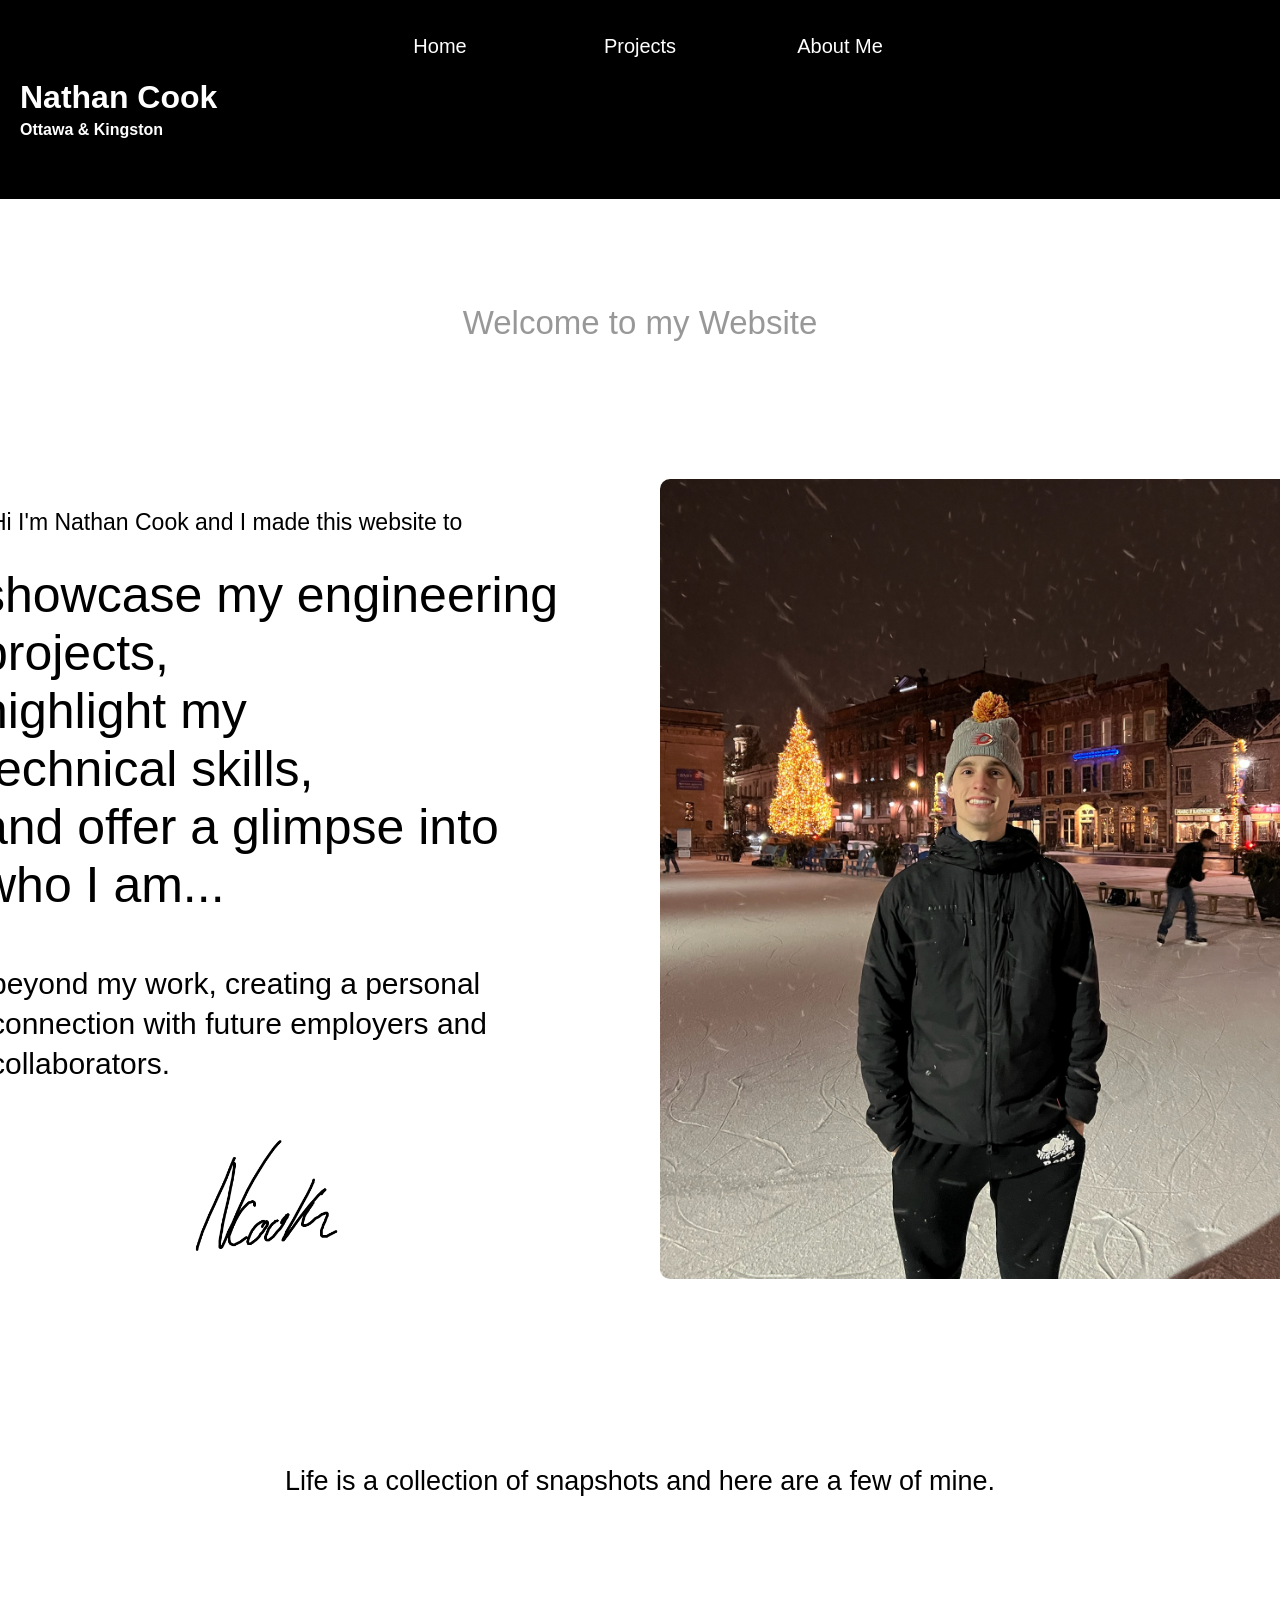
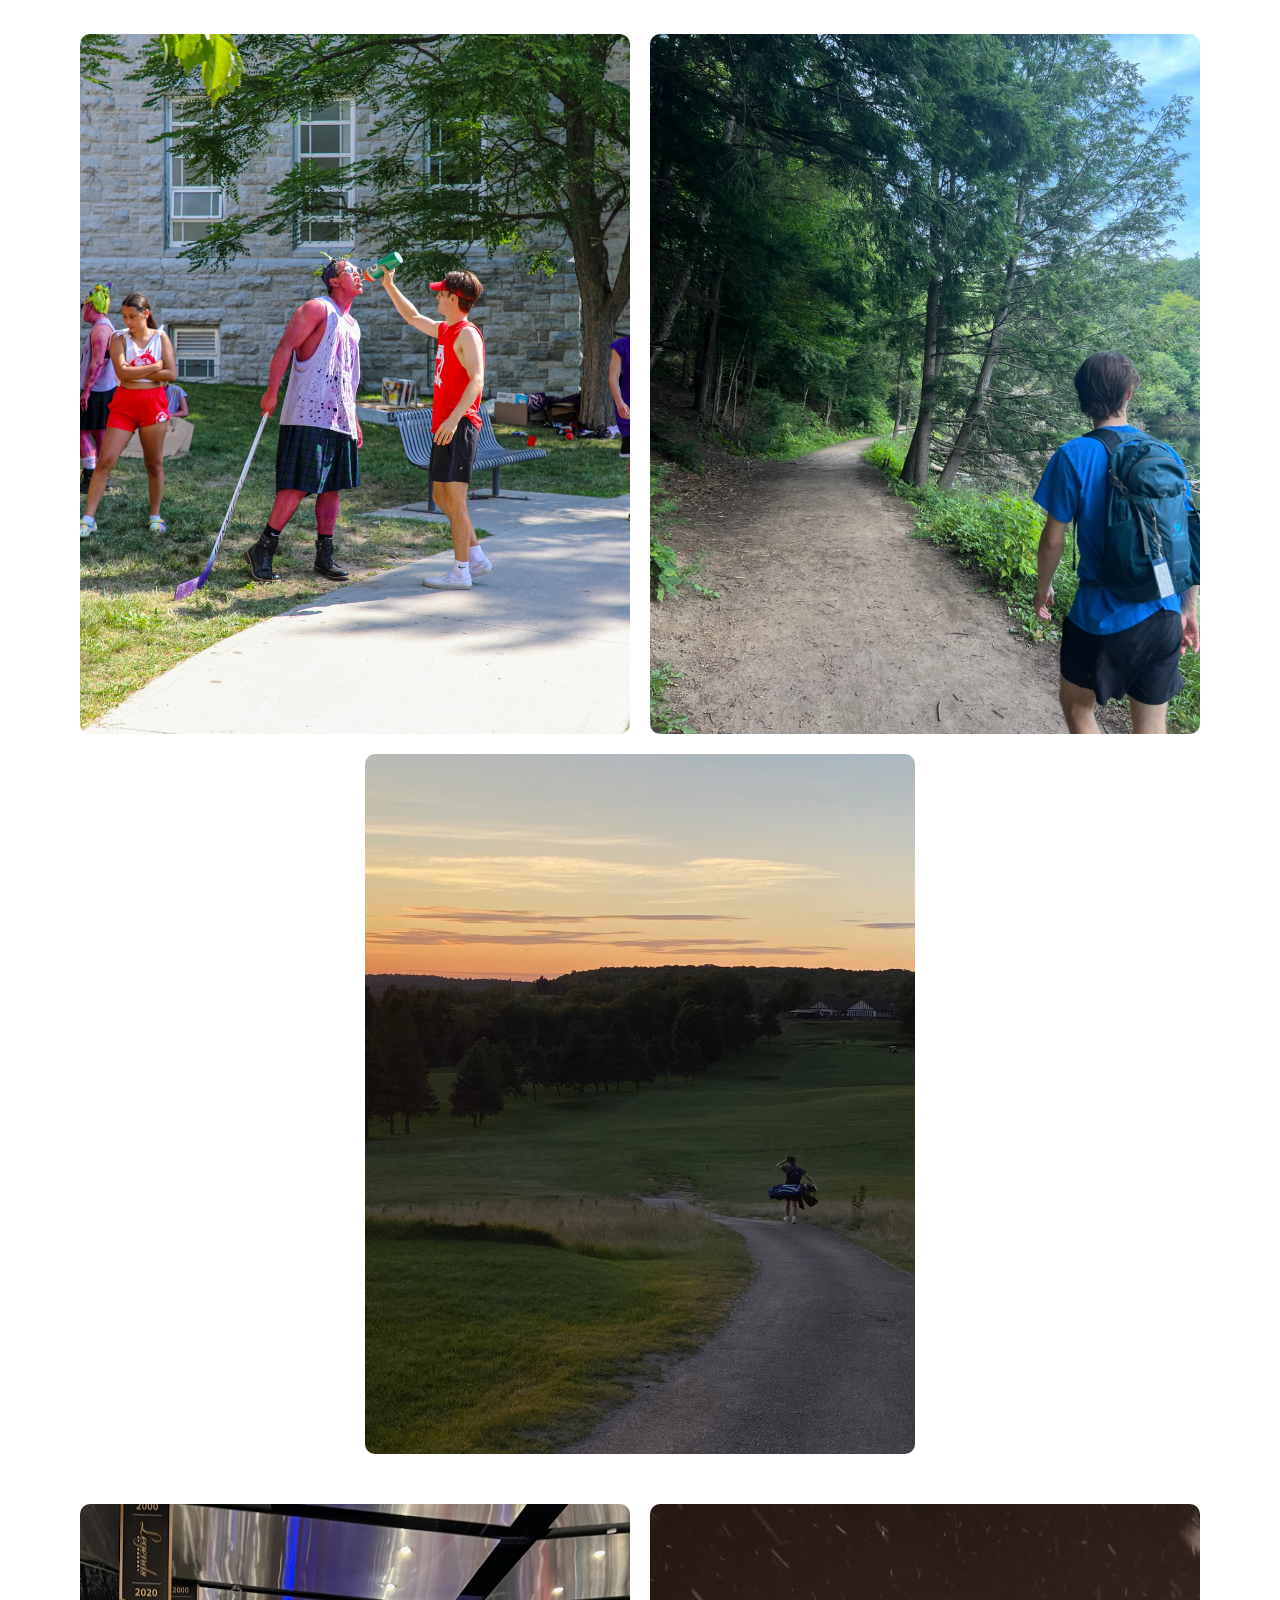
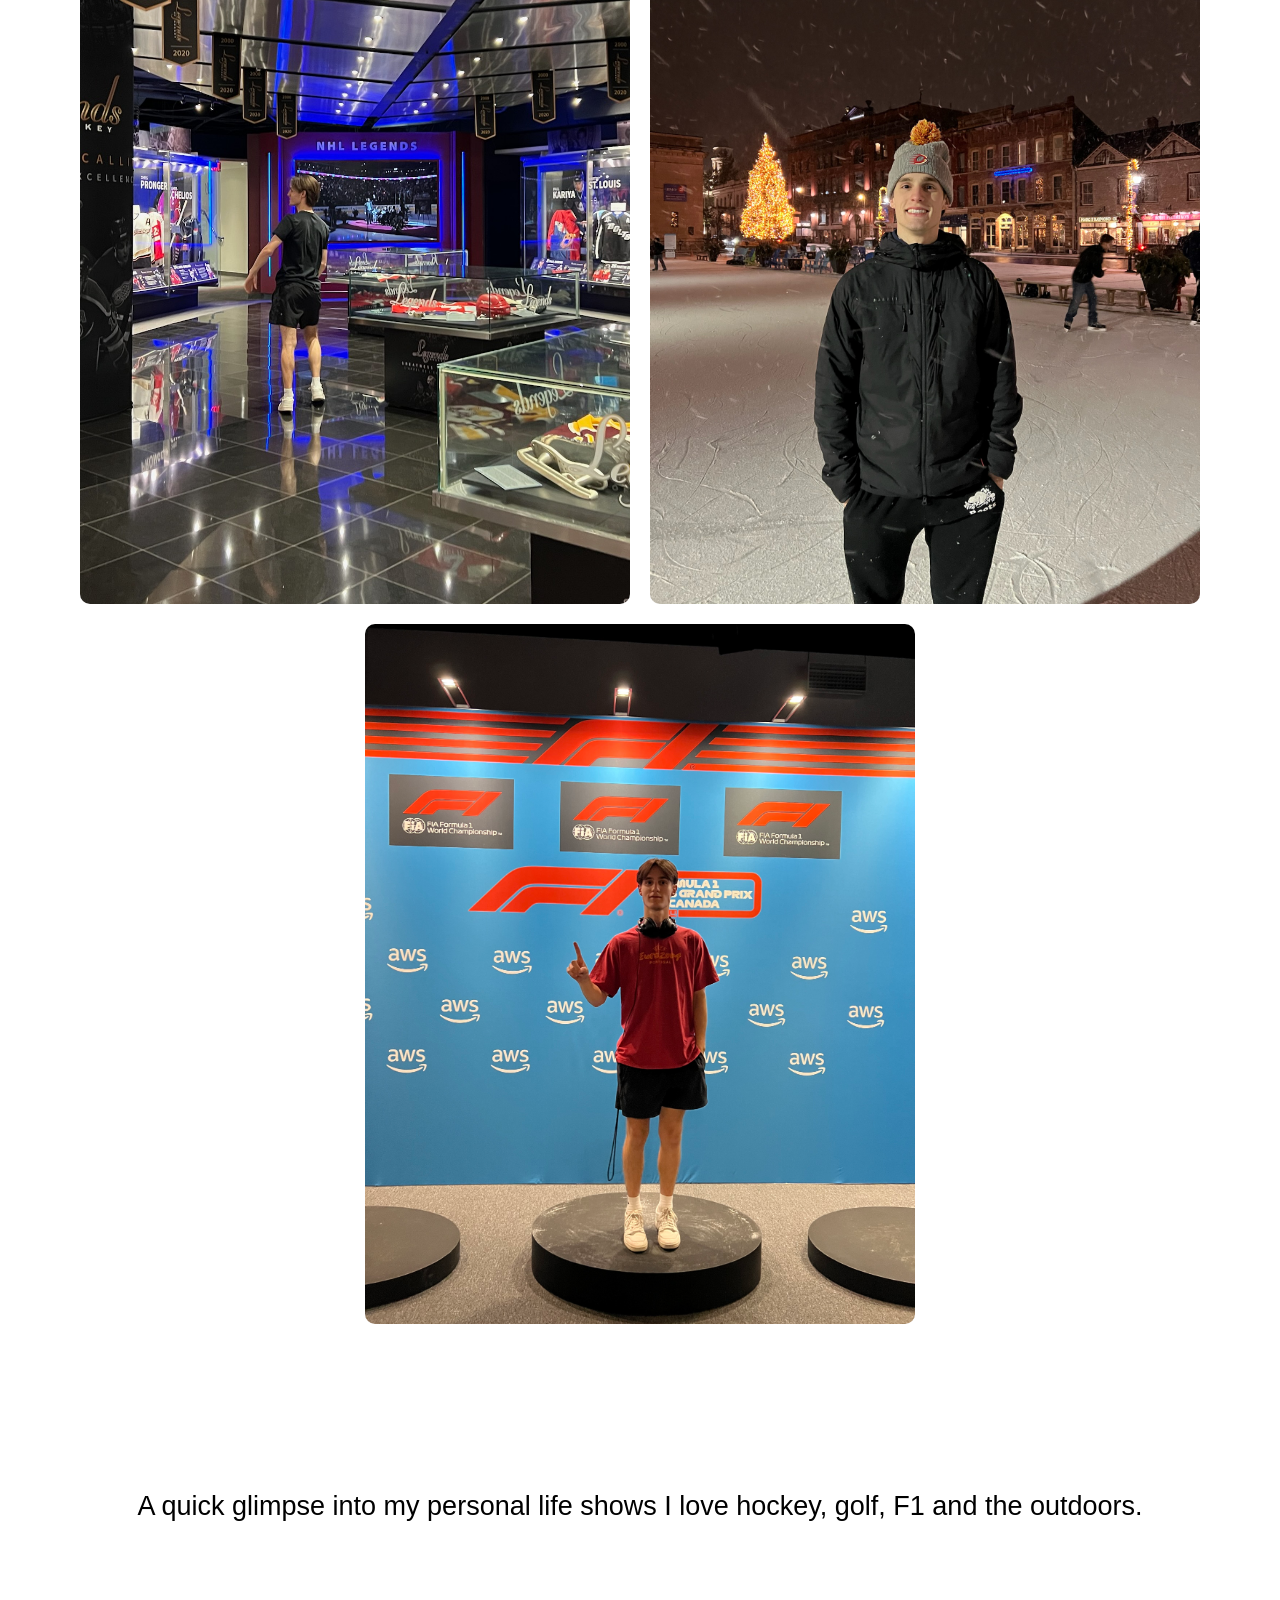
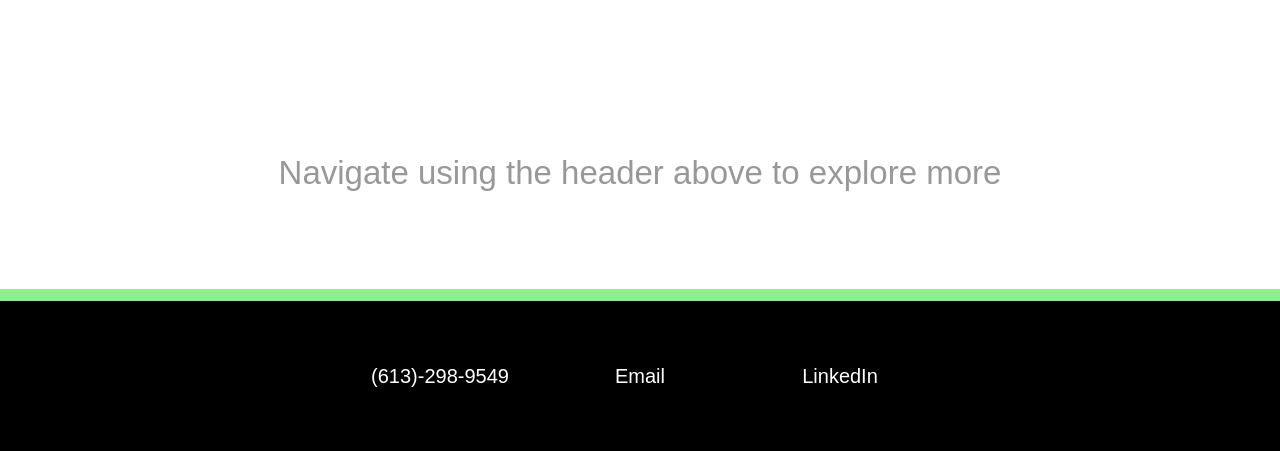
==== index.html @ 409bf295 "Changed photo" ====
<!DOCTYPE html>
<html>
    <head>
        <title>Nathan's Website</title>
        <link rel="stylesheet" href="styles.css">
    </head>
    <body>
        <header>
            <nav>
                <ul>
                    <li class="Home"><a href="index.html">Home</a></li>
                    <li class="Projects"><a href="Pages/Projects.html">Projects</a></li>
                    <li class="About-Me" ><a href="Pages/AboutMe.html">About Me</a></li>
                </ul>
            </nav>
            <h1>Nathan Cook</h1>
            <h2>Ottawa & Kingston</h2>
        </header>

        <section class="upper">
            <!-- Welcome to my website -->
        </section>

        <section class="first-text">
            <!-- <p class="Statement">A space to learn more about me and my past projects</p> -->
             <p class="Statement">Welcome to my Website</p>
        </section>


        <section class="sussy">
            <div class="Project-3">
                <div class="box-left">
                    <p class="sub-title">Hi I'm Nathan Cook and I made this website to</p>
                    <p class="description">
                        showcase my engineering projects,<br> 
                        highlight my<br> technical skills,<br> and offer a glimpse into who I am...
                    </p>
                    <p class="core-description">
                        beyond my work, creating a personal connection with future employers and collaborators.
                    </p>
                    <!-- <p class="small-text">Place holder</p> -->
                    <div class="signature" style="background-image: url('Images/signature.png');"></div>
                </div>
                <div class="box-right">
                    <img src="Images/IMG_0437.JPG">
                </div>
            </div>
        </section>


        <section class="middle-text">
            <p>Life is a collection of snapshots and here are a few of mine.</p>
        </section>


        <section class="middle">
            <div class="Photo1" style="background-image: url('Images/VinnyandMeOWeek.JPG');"></div>
            <div class="Photo2" style="background-image: url('Images/Outdoors.jpeg');" ></div>
            <div div class="Photo3-golf" style="background-image: url('Images/Golf.jpg');" ></div>
        </section>


        <section class="middle">
            <div class="Photo1" style="background-image: url('Images/IMG_0124.JPG');"></div>
            <div class="Photo2" style="background-image: url('Images/IMG_0437.JPG');" ></div>
            <div div class="Photo3" style="background-image: url('Images/IMG_2302.jpg');" ></div>
        </section>

        <section class="middle-text">
            <p>A quick glimpse into my personal life shows I love hockey, golf, F1 and the outdoors.</p>
        </section>

        <section class="first-text">
            <p class="Statement">Navigate using the header above to explore more</p>
        </section>

        <section class="bottom">

        </section>
        
        <footer>
            <nav>
                <li class="Phone"><a href="tel:6132989549">(613)-298-9549</a></li>
                <li class="Email"><a href="mailto:nathan.d.cook99@gmail.com">Email<i class="far fa-envelope"></i></a></li>
                <li class="Linked"><a href="http://www.linkedin.com/in/nathan-cook9">LinkedIn</a></li>
            </nav>
        </footer>
    </body>
</html>
---- styles.css ----
body {
    background: black;
    color: white;
    font-family: Helvetica Neue, Helvectica, sans-serif;
    margin: 0px 0px;
    min-height: 100vh;
}

header{
    padding: 35px 20px 40px 20px;
    display: flex;
    flex-direction: column;
    align-items: center;
}

footer{
    height: 150px;
    display: flex;
    flex-direction: row;
    justify-content: center;
    align-items: center;
    margin: 0px;
}

header nav ul, footer nav{
    display: flex;
    flex-direction: row;
    /* align-content: center;
    justify-items: center; */
}

header h1 {
    text-align: left;
    margin-bottom: 5px;
    align-self: flex-start;
}

header h2 {
    align-self: flex-start;
    text-align: left;
    font-size: medium;
    margin: 0px;
}








section {
    background: white;
    padding: 20px;
    margin: 0px 0px;
}

section.upper {
    background-color: black;
    display: middle;
    text-align: center;
    font-size: 20px;
    padding-top: 0px;
}

section.middle {
    display: flex;
    flex-direction: row;
    flex-wrap: wrap;
    justify-content: center;
    align-items: center;
    padding: 0px 0px 30px 0px; /*up right down left*/
}

section.first-text {
    color: black;
    padding: 120px;
    margin: 0px;
    display: flex;
    justify-content: center;
    position: relative;
}

p.Statement {
    transition: all 0.9s;
    opacity: 0.4;
    font-size: 33px;
    position: absolute;
    top: 30%;
}

section.first-text:hover p.Statement{
    font-size: 34px;
    transform: translateY(-25%);
    opacity: 1;
}

section.sussy{
    display: flex;
    flex-direction: wrap;
    justify-content: center;
    padding-top: 0px;
    gap:60px;
    color: black;
}

section.main-text{
    color:black;
    padding: 100px;
    display: flex;
    justify-content: center;
    position: relative;
    font-size: 30px;
}

section.middle-text{
    font-family: 'Inter', 'Helvetica Neue', Arial, sans-serif;
    color:black;
    padding: 100px;
    display: flex;
    flex-direction: column;
    align-items: center;
    font-size: 27px;
}

section.bottom {
    padding: 6px;
    background-color: lightgreen;
    text-align: center;
}





div.Project-3{
    width: 1420px;
    /* background-color: rgb(247, 247, 247); */
    background-color: white;
    display: flex;
    padding: 20px;
    gap: 20px;
}

.box-right {
    height: 800px;
    width: 720px;
    display: flex;
    justify-content: center;
}

.box-right img {
    width: 100%; /* Ensures the image scales to fill the width of the box */
    height: 100%; /* Ensures the image scales to fill the height of the box */
    object-fit: cover; /* Scales the image to fully cover the box while maintaining aspect ratio */
    object-position:bottom; /* Centers the image within the box */
    border-radius: 10px;
}

.box-left {
    font-family: 'Inter', 'Helvetica Neue', Arial, sans-serif;
    height: 800px;
    width: 720px;
    display: flex;
    flex-direction: column;
    align-items: start;
    text-align: start;
    /* background-color: lightgreen; */
}

.box-left .sub-title{
    padding: 30px;
    margin: 0px;
    font-size: 23px;
    /* border: 1px solid black; */
}

.box-left .description{
    padding: 0px 30px 30px 20px; /*up right down left*/
    font-weight: 500;
    margin: 0px;
    font-size: 50px;
    /* border: 1px solid black; */
}

.box-left .core-description{
    line-height: 2.5rem; /*Line height*/
    padding: 20px 30px 20px 30px;
    margin: 0px;
    font-size: 30px;
    /* border: 1px solid black; */
}

.small-text{
    font-size: 20px;
    /* border: 1px solid black; */
    width: 200px;
    margin-top: 40px;
}

div.signature {
    align-self: center ;
    background-size: 125%;
    background-position-x: 0%; /* Centers the image in the div */
    background-position-y: 50%;
    background-repeat: no-repeat; /* Prevents the image from repeating */
    height: 700px;
    width: 500px;
    box-sizing: border-box;
}






div {
    margin: 10px;
    box-sizing: border-box;
    height: auto;
    padding: 0px;
    text-align: center;
    border-radius: 10px;
}

div.Photo1 {
    background-size: 200%;
    background-position-x: 50%; /* Centers the image in the div */
    background-position-y: 80%;
    background-repeat: no-repeat; /* Prevents the image from repeating */
    height: 700px;
    width: 550px;
    box-sizing: border-box;
}

div.Photo2 {
    background-size: 100%;
    background-position-x: 50%; /* Centers the image in the div */
    background-position-y: 85%;
    background-repeat: no-repeat; /* Prevents the image from repeating */
    height: 700px;
    width: 550px;
    box-sizing: border-box;
}

div.Photo3-golf {
    background-size: 205%;
    background-position-x: 75%; /* Centers the image in the div */
    background-position-y: 70%;
    background-repeat: no-repeat; /* Prevents the image from repeating */
    height: 700px;
    width: 550px;
    box-sizing: border-box;
}

div.Photo3 {
    background-size: 100%;
    background-position-x: 50%; /* Centers the image in the div */
    background-position-y: 70%;
    background-repeat: no-repeat; /* Prevents the image from repeating */
    height: 700px;
    width: 550px;
    box-sizing: border-box;
}










ul {
    margin: 0px;
    padding: 0px;
    list-style-type: none;
}

li {
    display: flex;
    flex-direction: wrap;
    justify-content: center;
    width: 200px;
    text-align: center;
}

a {
    text-decoration: none;
    text-transform: none;
    cursor: pointer;
    position: relative;
    font-size: 20px;
    color: white;
}

a::after{
    content: '';
    position: absolute;
    height: 2px;
    left: 0;
    bottom: -3px;
    width: 0;
    background: lightgreen;
    transition: width 0.2s;
}

a:hover:after {
    width: 100%;
}

a:visited {
    color: white;
}

/* Media Query: Adjust for smaller screen sizes */
@media (max-width: 1200px) {
    div.Photo1, div.Photo2, div.Photo3 {
        width: 45%; /* Make them slightly smaller on narrower screens */
    }
}

@media (max-width: 768px) {
    section.middle {
        flex-direction: column; /* Stack items vertically on small screens */
    }

    div.Photo1, div.Photo2, div.Photo3 {
        width: 90%; /* Full width for small screens */
        max-width: 500px; /* Set a reasonable max width */
    }
}
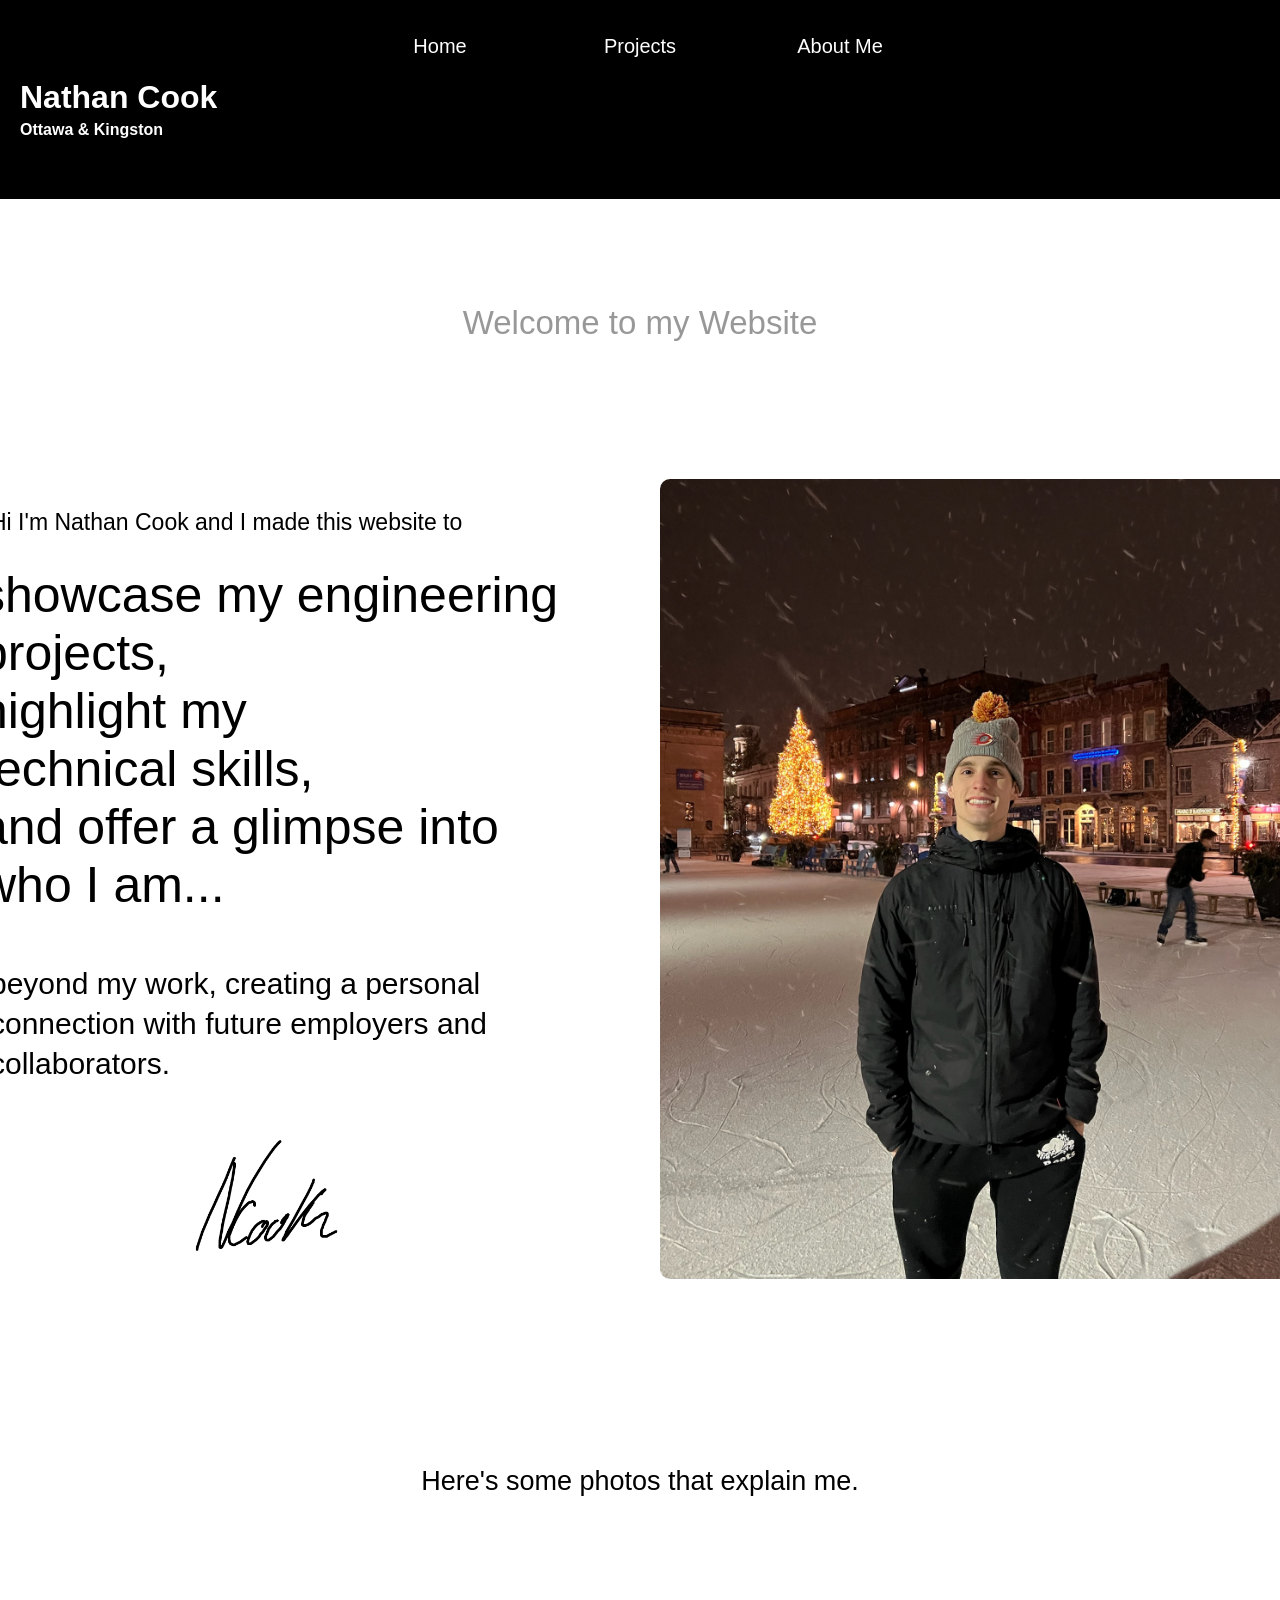
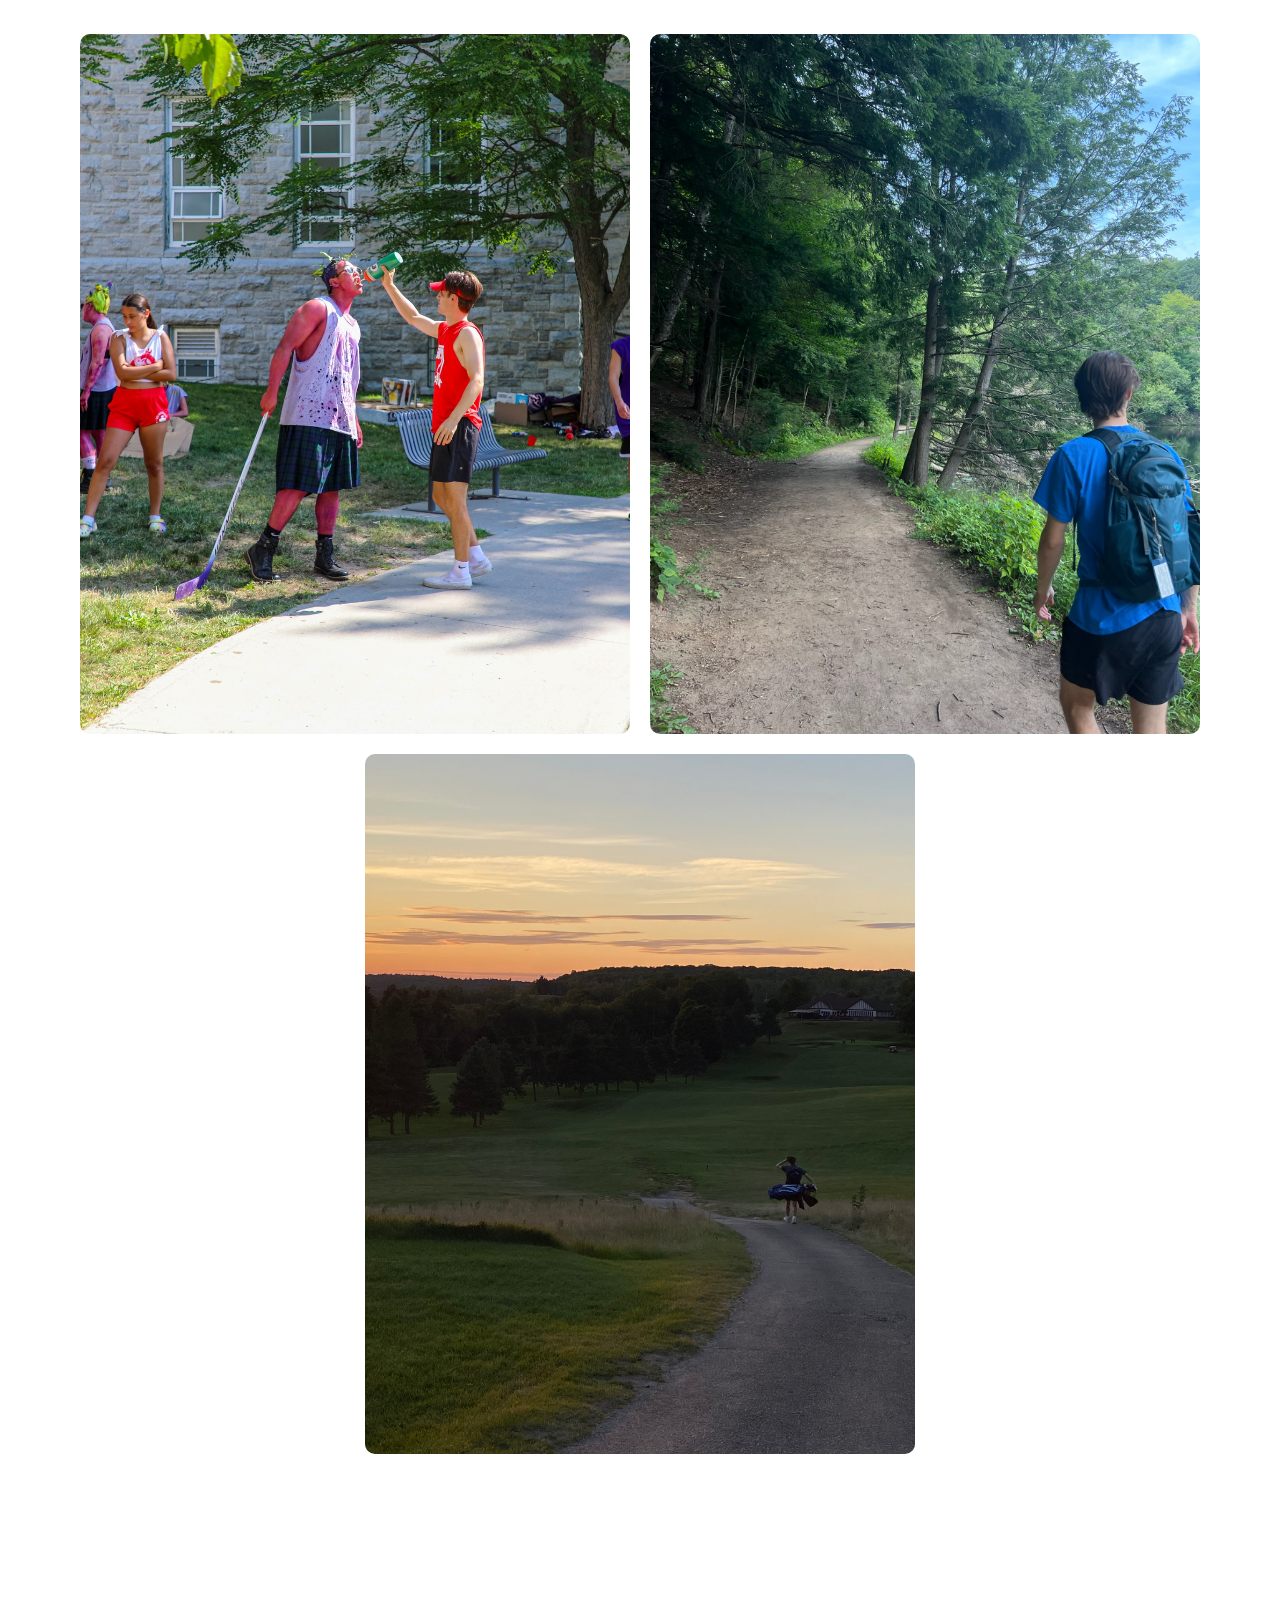
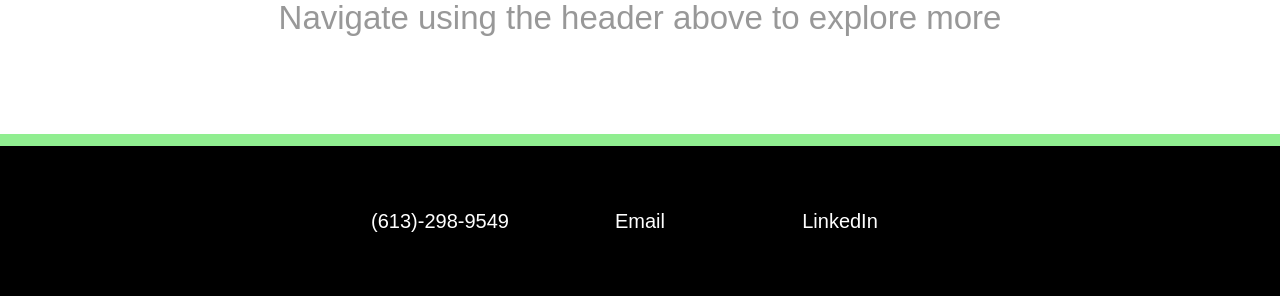
==== commit 2de76e0f: "Better changes" ====
--- a/index.html
+++ b/index.html
@@ -49,7 +49,7 @@
 
 
         <section class="middle-text">
-            <p>Life is a collection of snapshots and here are a few of mine.</p>
+            <p>Here's some photos that explain me.</p>
         </section>
 
 
@@ -60,15 +60,15 @@
         </section>
 
 
-        <section class="middle">
+        <!-- <section class="middle">
             <div class="Photo1" style="background-image: url('Images/IMG_0124.JPG');"></div>
             <div class="Photo2" style="background-image: url('Images/IMG_0437.JPG');" ></div>
             <div div class="Photo3" style="background-image: url('Images/IMG_2302.jpg');" ></div>
-        </section>
+        </section> -->
 
-        <section class="middle-text">
+        <!-- <section class="middle-text">
             <p>A quick glimpse into my personal life shows I love hockey, golf, F1 and the outdoors.</p>
-        </section>
+        </section> -->
 
         <section class="first-text">
             <p class="Statement">Navigate using the header above to explore more</p>
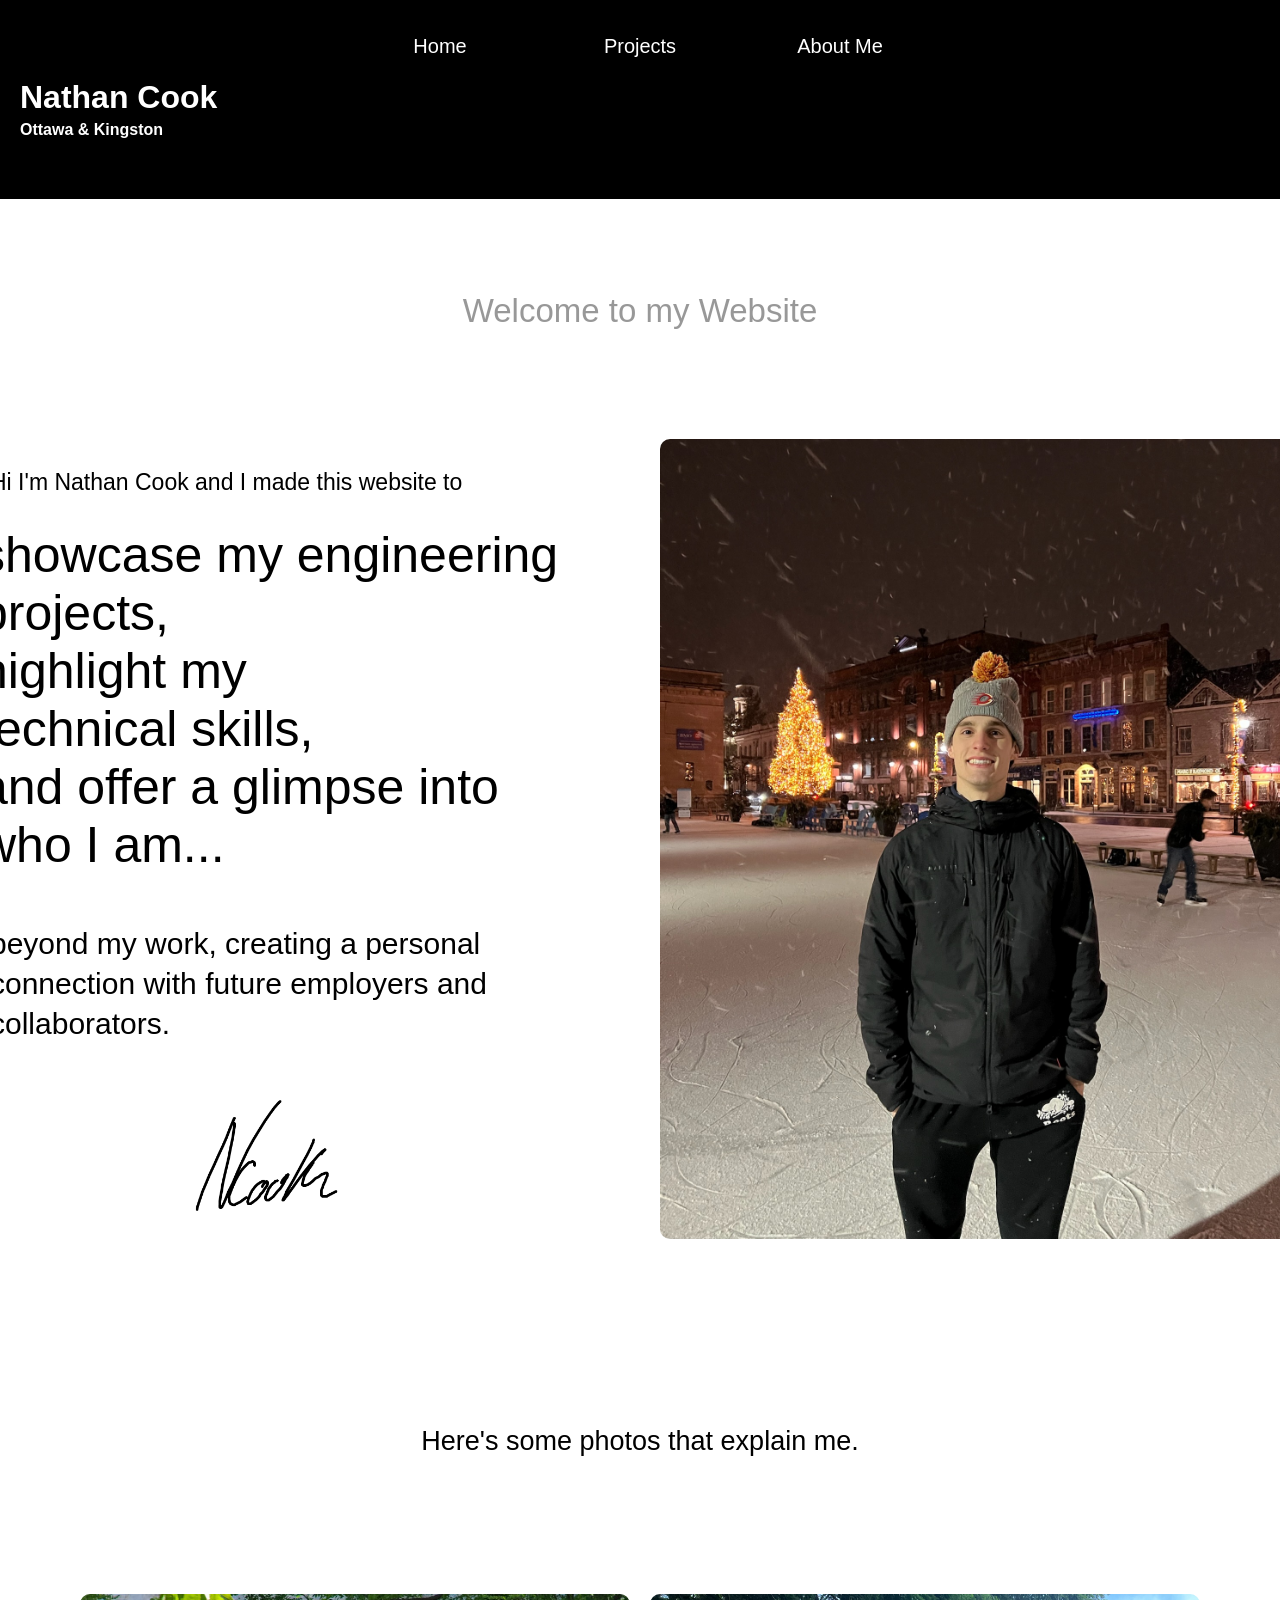
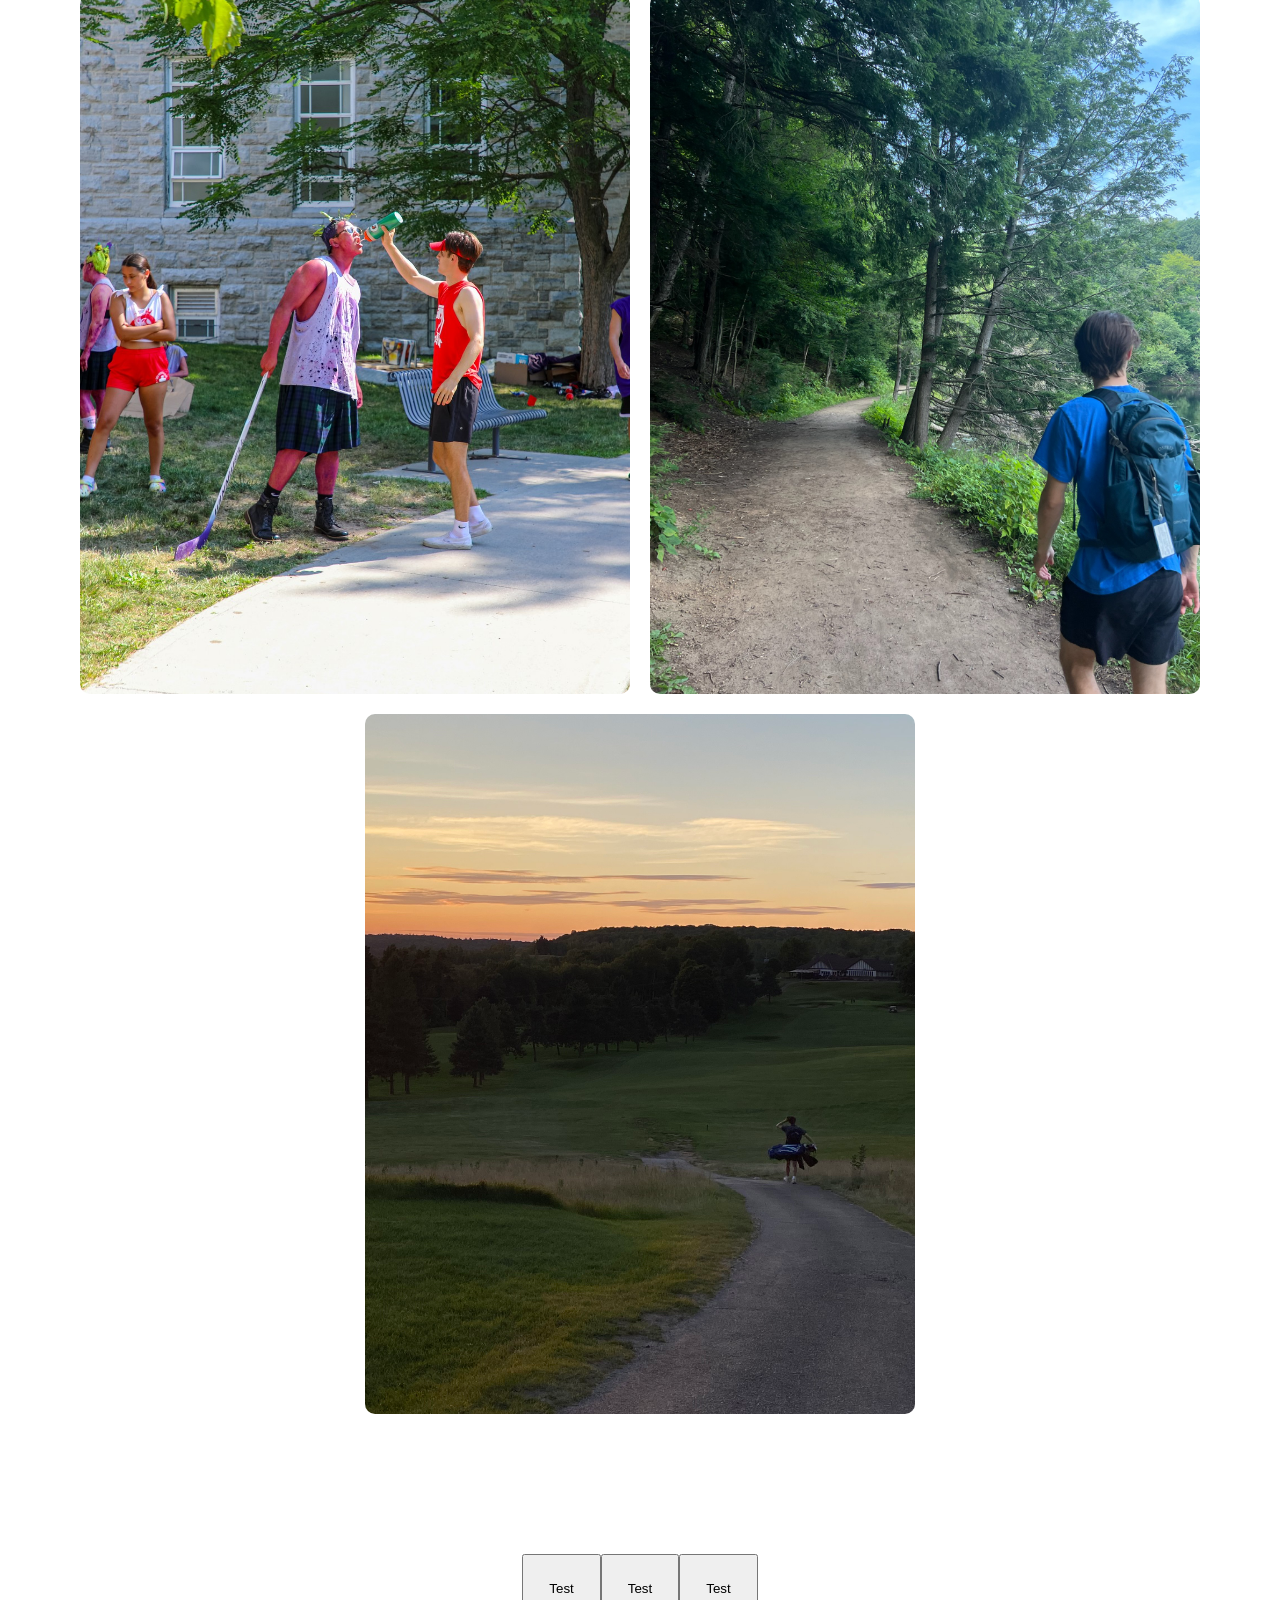
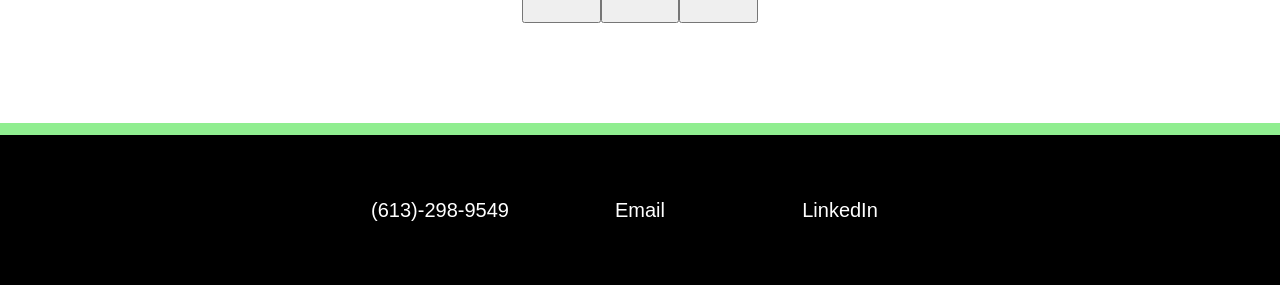
==== commit ddeb5326: "Button" ====
--- a/index.html
+++ b/index.html
@@ -71,7 +71,9 @@
         </section> -->
 
         <section class="first-text">
-            <p class="Statement">Navigate using the header above to explore more</p>
+            <button>Test</button>
+            <button>Test</button>
+            <button>Test</button>
         </section>
 
         <section class="bottom">
--- a/styles.css
+++ b/styles.css
@@ -74,7 +74,7 @@
 
 section.first-text {
     color: black;
-    padding: 120px;
+    padding: 100px;
     margin: 0px;
     display: flex;
     justify-content: center;
@@ -263,6 +263,10 @@
     box-sizing: border-box;
 }
 
+button {
+    color: black;
+    padding: 25px;
+}
 
 
 
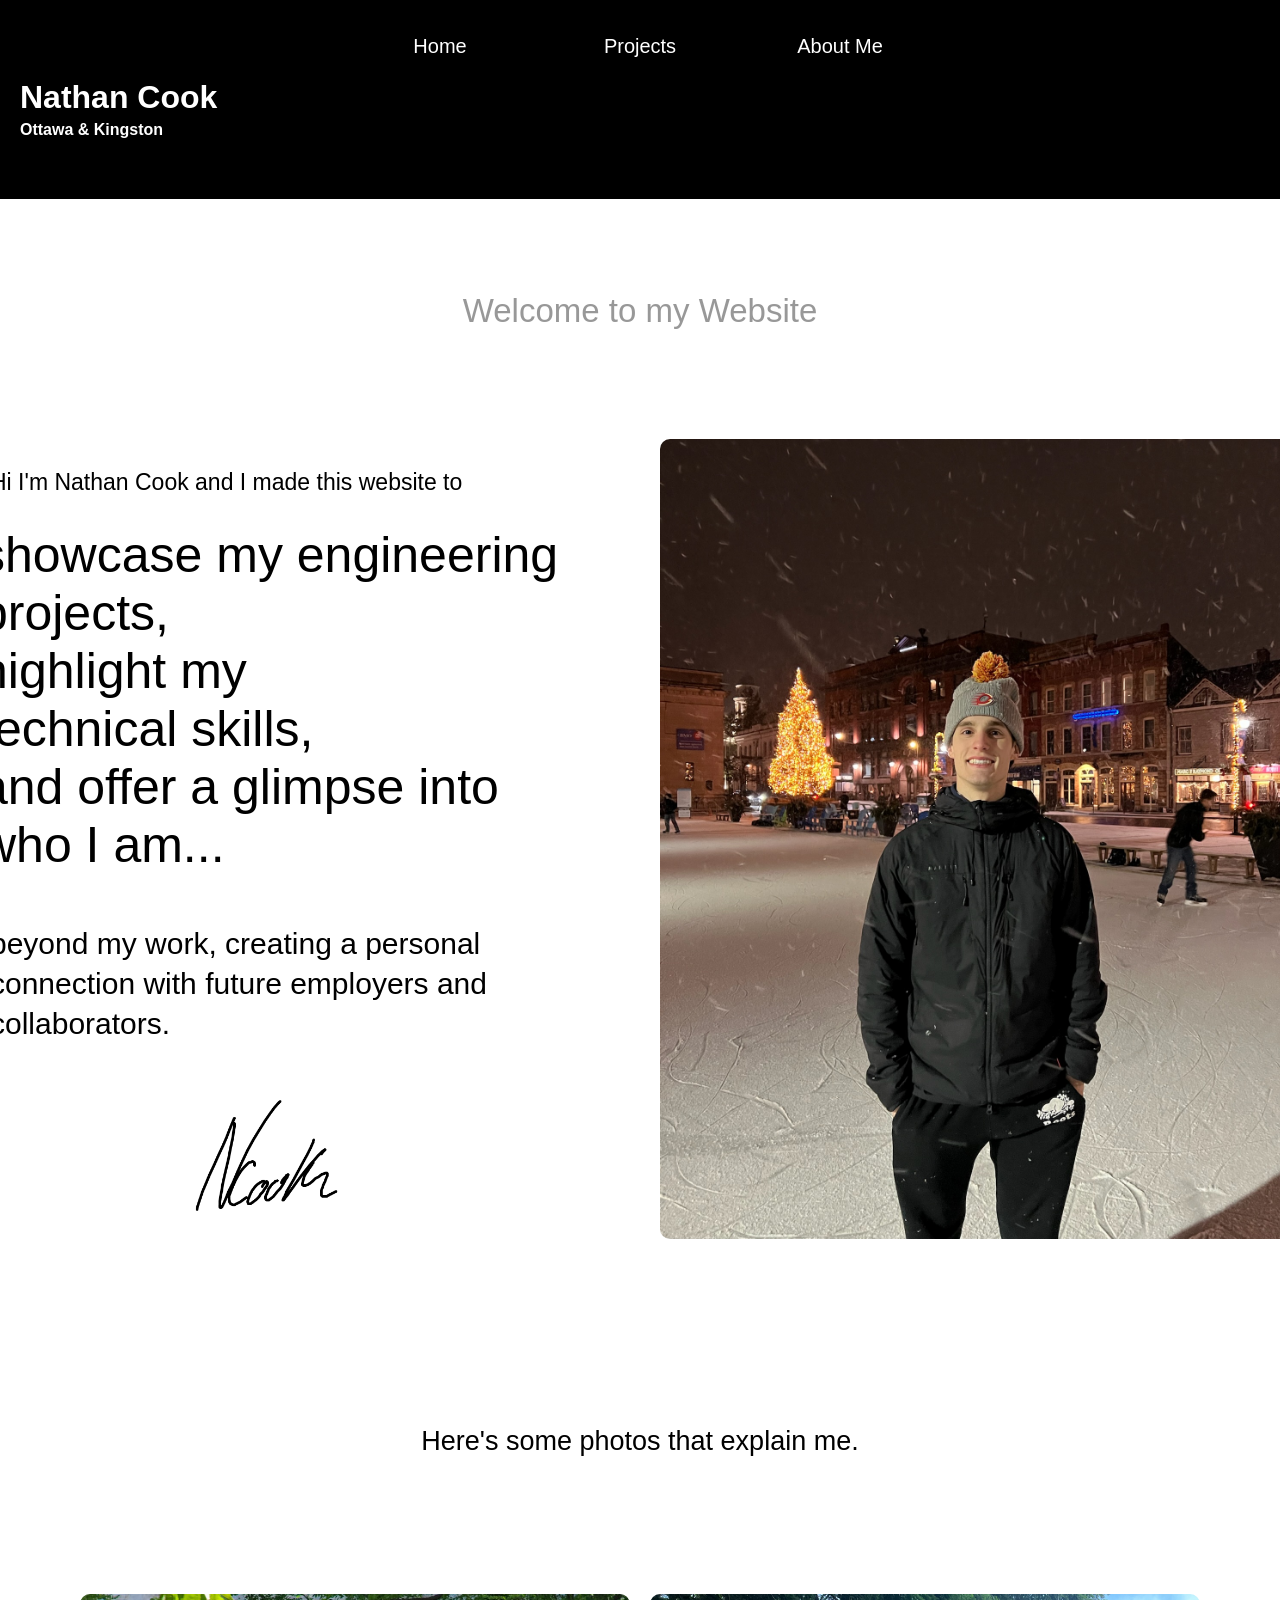
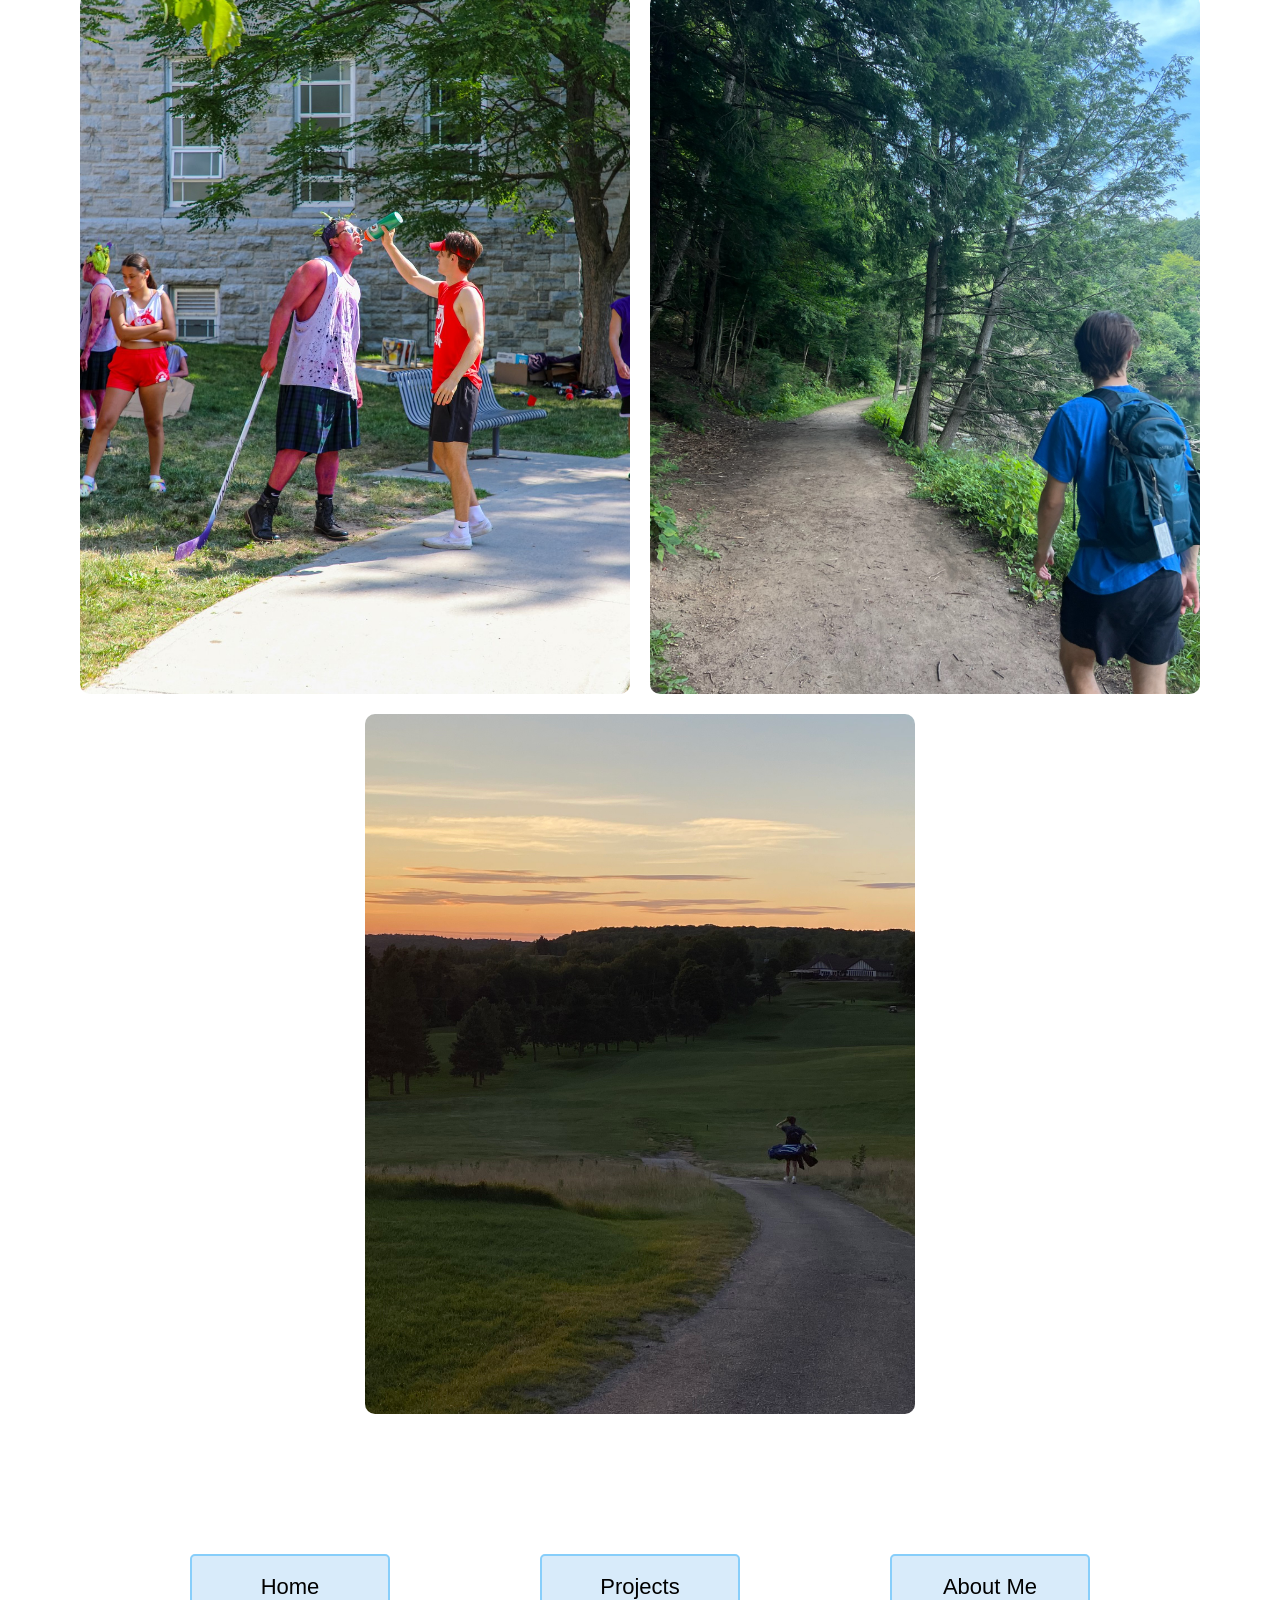
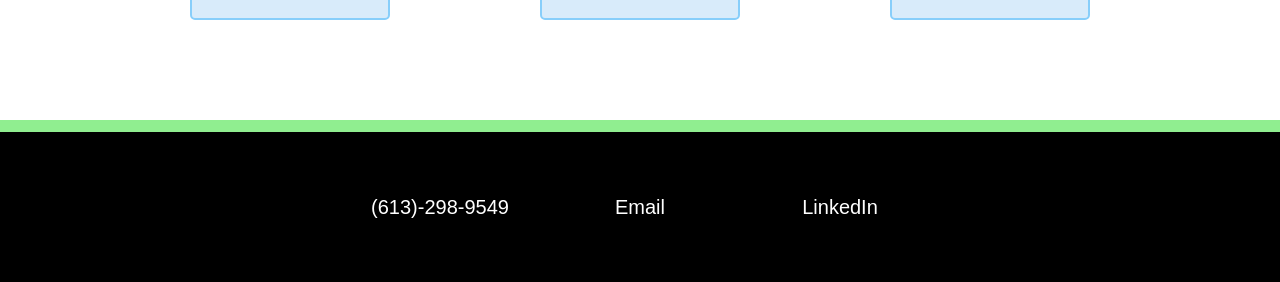
==== commit ab888fe5: "Updates" ====
--- a/index.html
+++ b/index.html
@@ -71,9 +71,9 @@
         </section> -->
 
         <section class="first-text">
-            <button>Test</button>
-            <button>Test</button>
-            <button>Test</button>
+            <button>Home</button>
+            <button>Projects</button>
+            <button>About Me</button>
         </section>
 
         <section class="bottom">
--- a/styles.css
+++ b/styles.css
@@ -73,12 +73,13 @@
 }
 
 section.first-text {
+    padding: 100px;
+    margin: 0px;
+    display: flex;
+    justify-content: center;
+    position: relative;
+    gap: 150px;
     color: black;
-    padding: 100px;
-    margin: 0px;
-    display: flex;
-    justify-content: center;
-    position: relative;
 }
 
 p.Statement {
@@ -264,8 +265,20 @@
 }
 
 button {
-    color: black;
-    padding: 25px;
+    /* margin: 50px; */
+    width:200px;
+    height: 66px;
+    border-radius: 5px;
+    border: 2px solid lightskyblue;
+    background-color: rgb(216, 235, 250);;
+    box-shadow: inset 0 0 0 0 lightskyblue;
+    transition: ease-out 0.35s;
+    font-size: 22px;
+}
+
+button:hover{
+    box-shadow: inset 0 0 66px 0 lightskyblue;
+    cursor: pointer;
 }
 
 
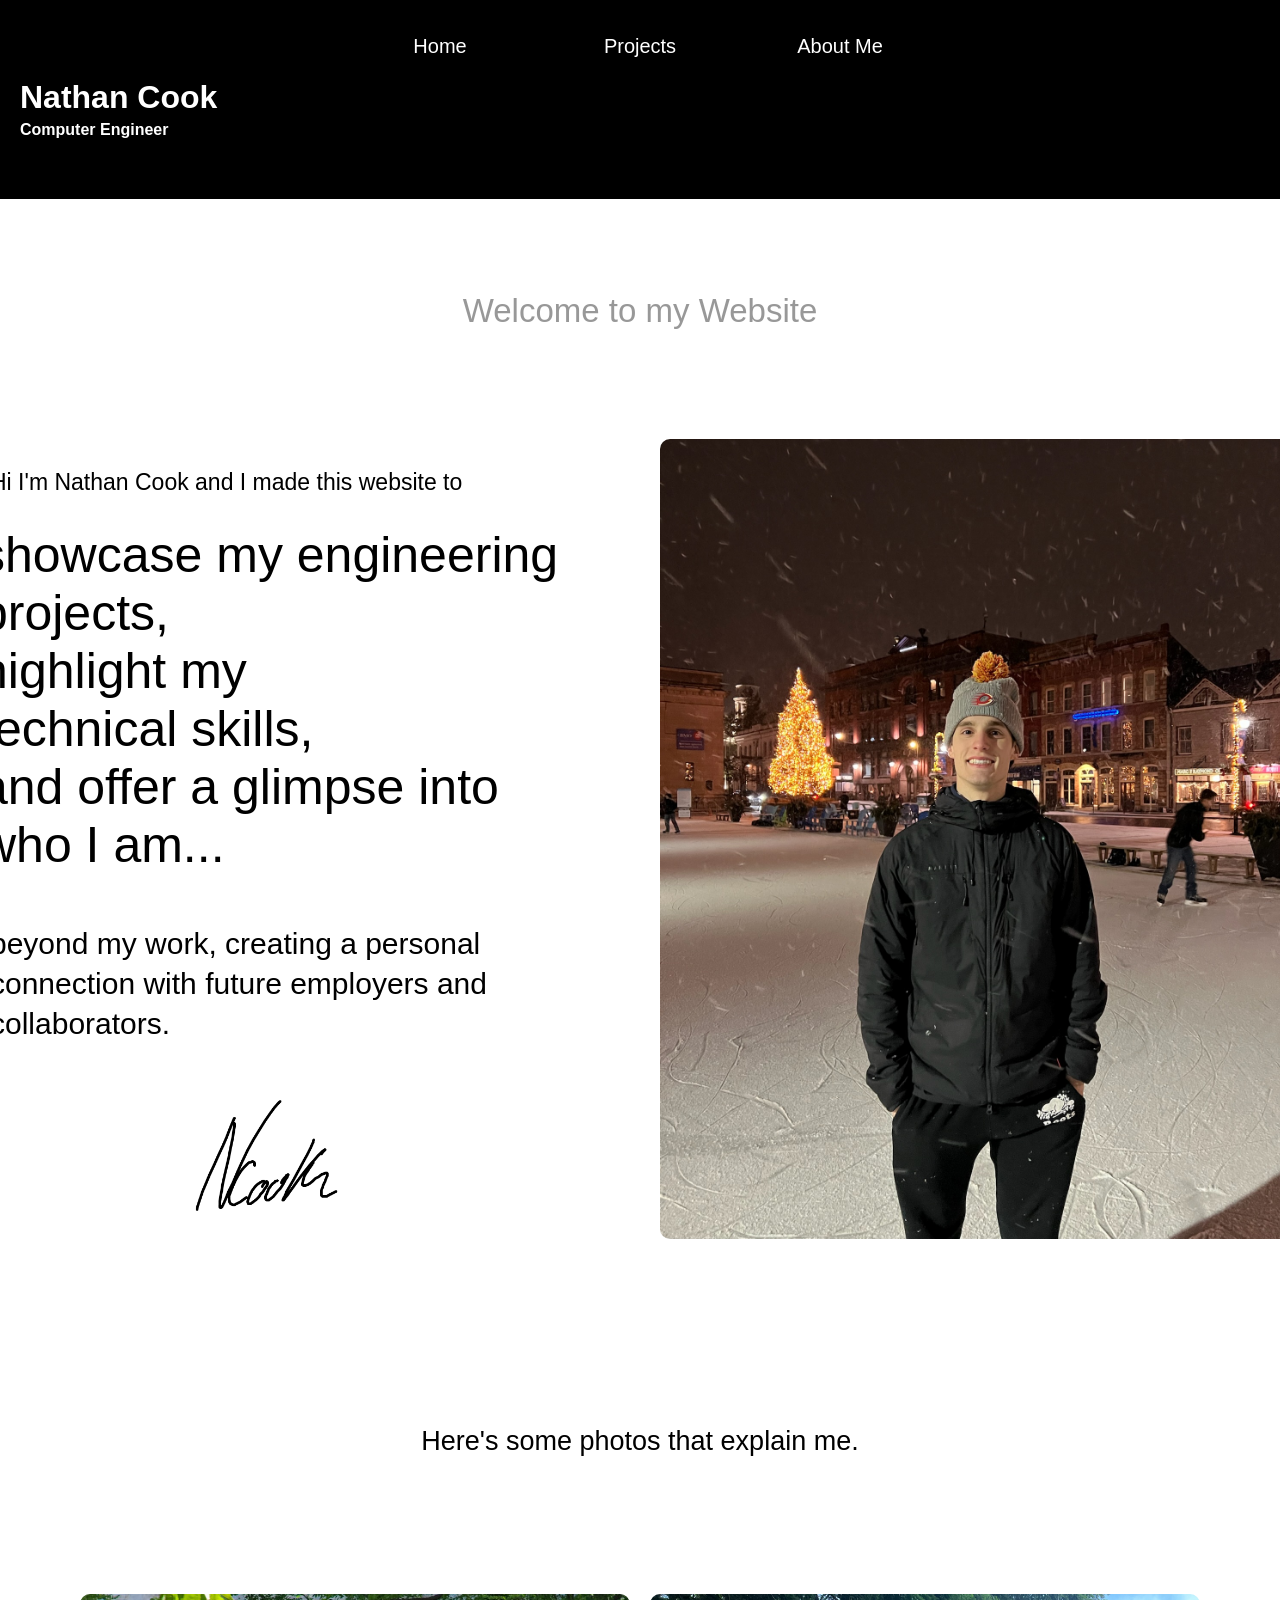
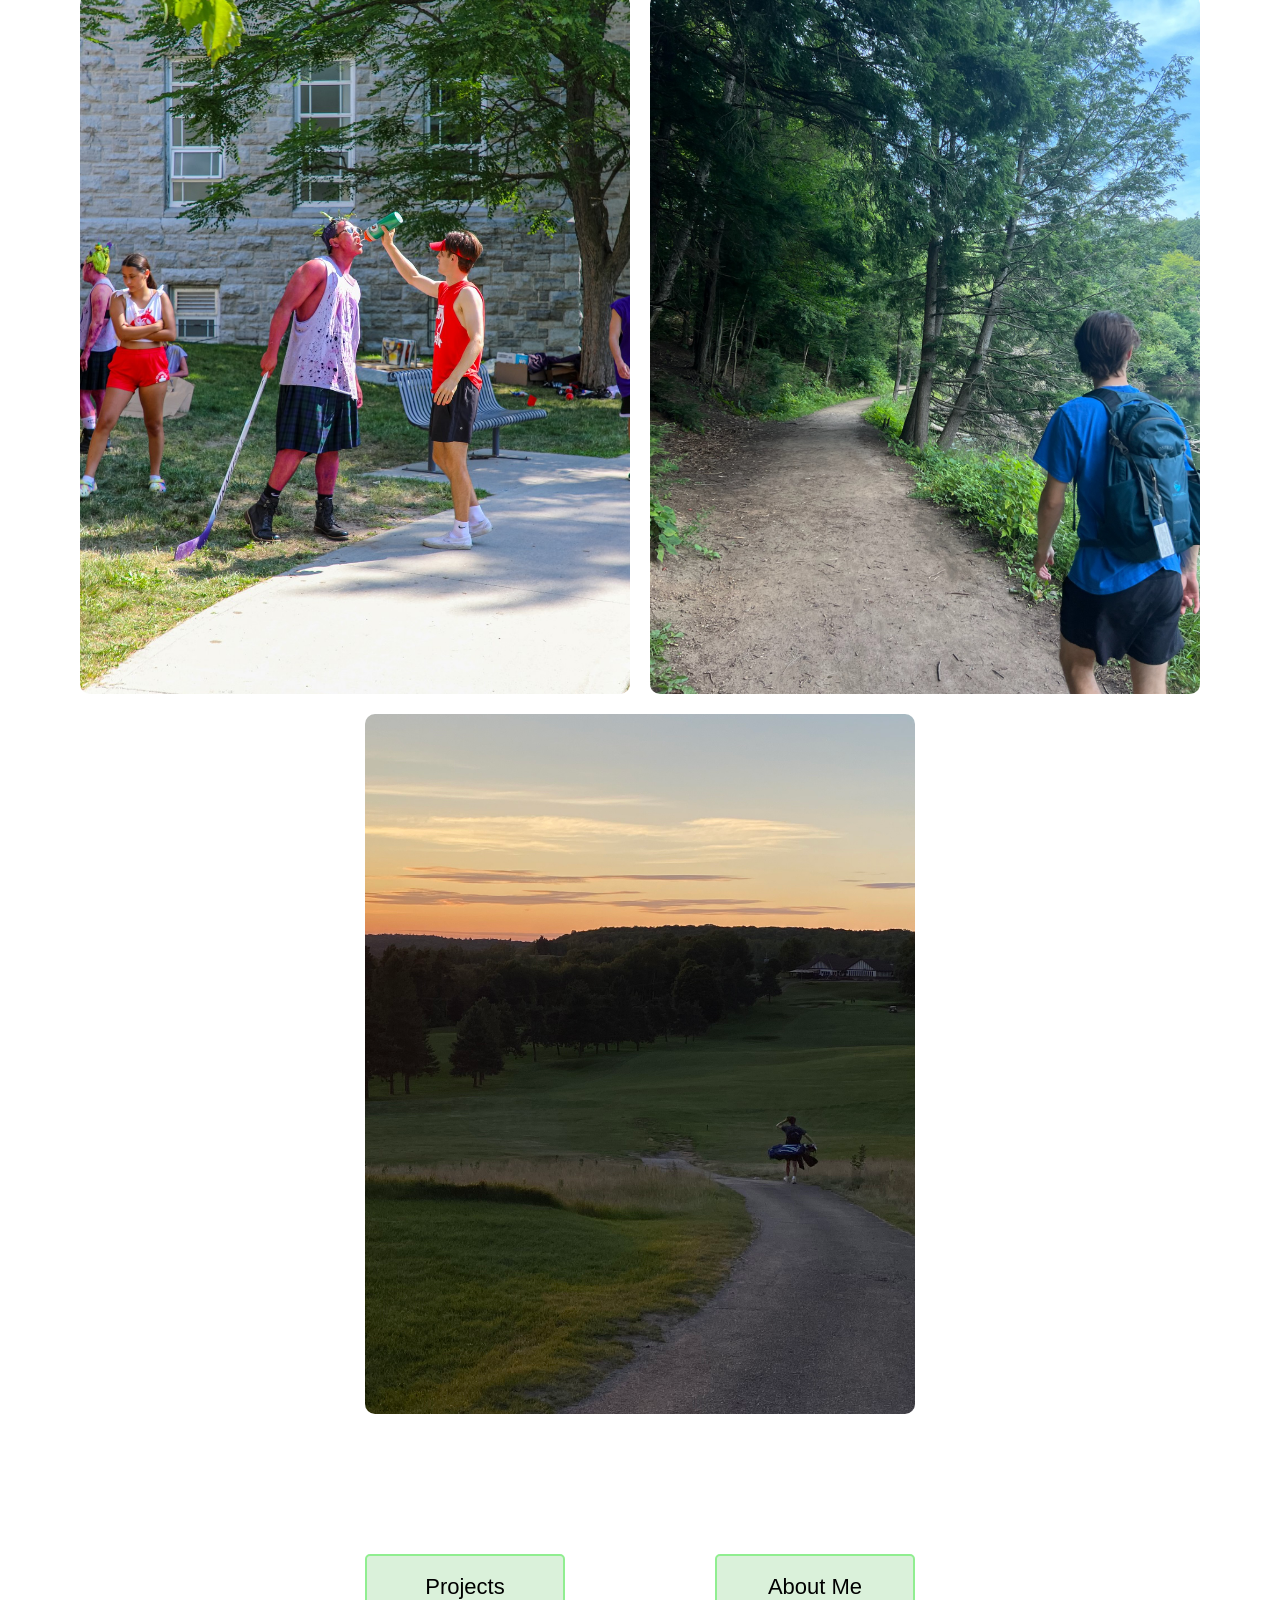
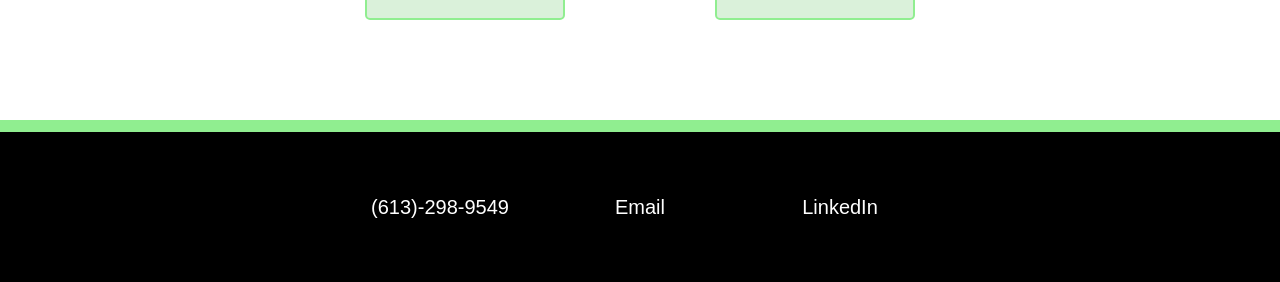
==== commit 8d65972f: "Updated photo" ====
--- a/index.html
+++ b/index.html
@@ -14,7 +14,7 @@
                 </ul>
             </nav>
             <h1>Nathan Cook</h1>
-            <h2>Ottawa & Kingston</h2>
+            <h2>Computer Engineer</h2>
         </header>
 
         <section class="upper">
@@ -71,9 +71,8 @@
         </section> -->
 
         <section class="first-text">
-            <button>Home</button>
-            <button>Projects</button>
-            <button>About Me</button>
+            <button onclick="window.location.href='Pages/Projects.html'">Projects</button>
+            <button onclick="window.location.href='Pages/AboutMe.html'">About Me</button>
         </section>
 
         <section class="bottom">
--- a/styles.css
+++ b/styles.css
@@ -269,15 +269,15 @@
     width:200px;
     height: 66px;
     border-radius: 5px;
-    border: 2px solid lightskyblue;
-    background-color: rgb(216, 235, 250);;
-    box-shadow: inset 0 0 0 0 lightskyblue;
-    transition: ease-out 0.35s;
+    border: 2px solid lightgreen;
+    background-color: rgb(218, 241, 218);;
+    box-shadow: inset 0 0 0 0 lightgreen;
+    transition: ease-out 0.30s;
     font-size: 22px;
 }
 
 button:hover{
-    box-shadow: inset 0 0 66px 0 lightskyblue;
+    box-shadow: inset 0 0 66px 0 lightgreen;
     cursor: pointer;
 }
 
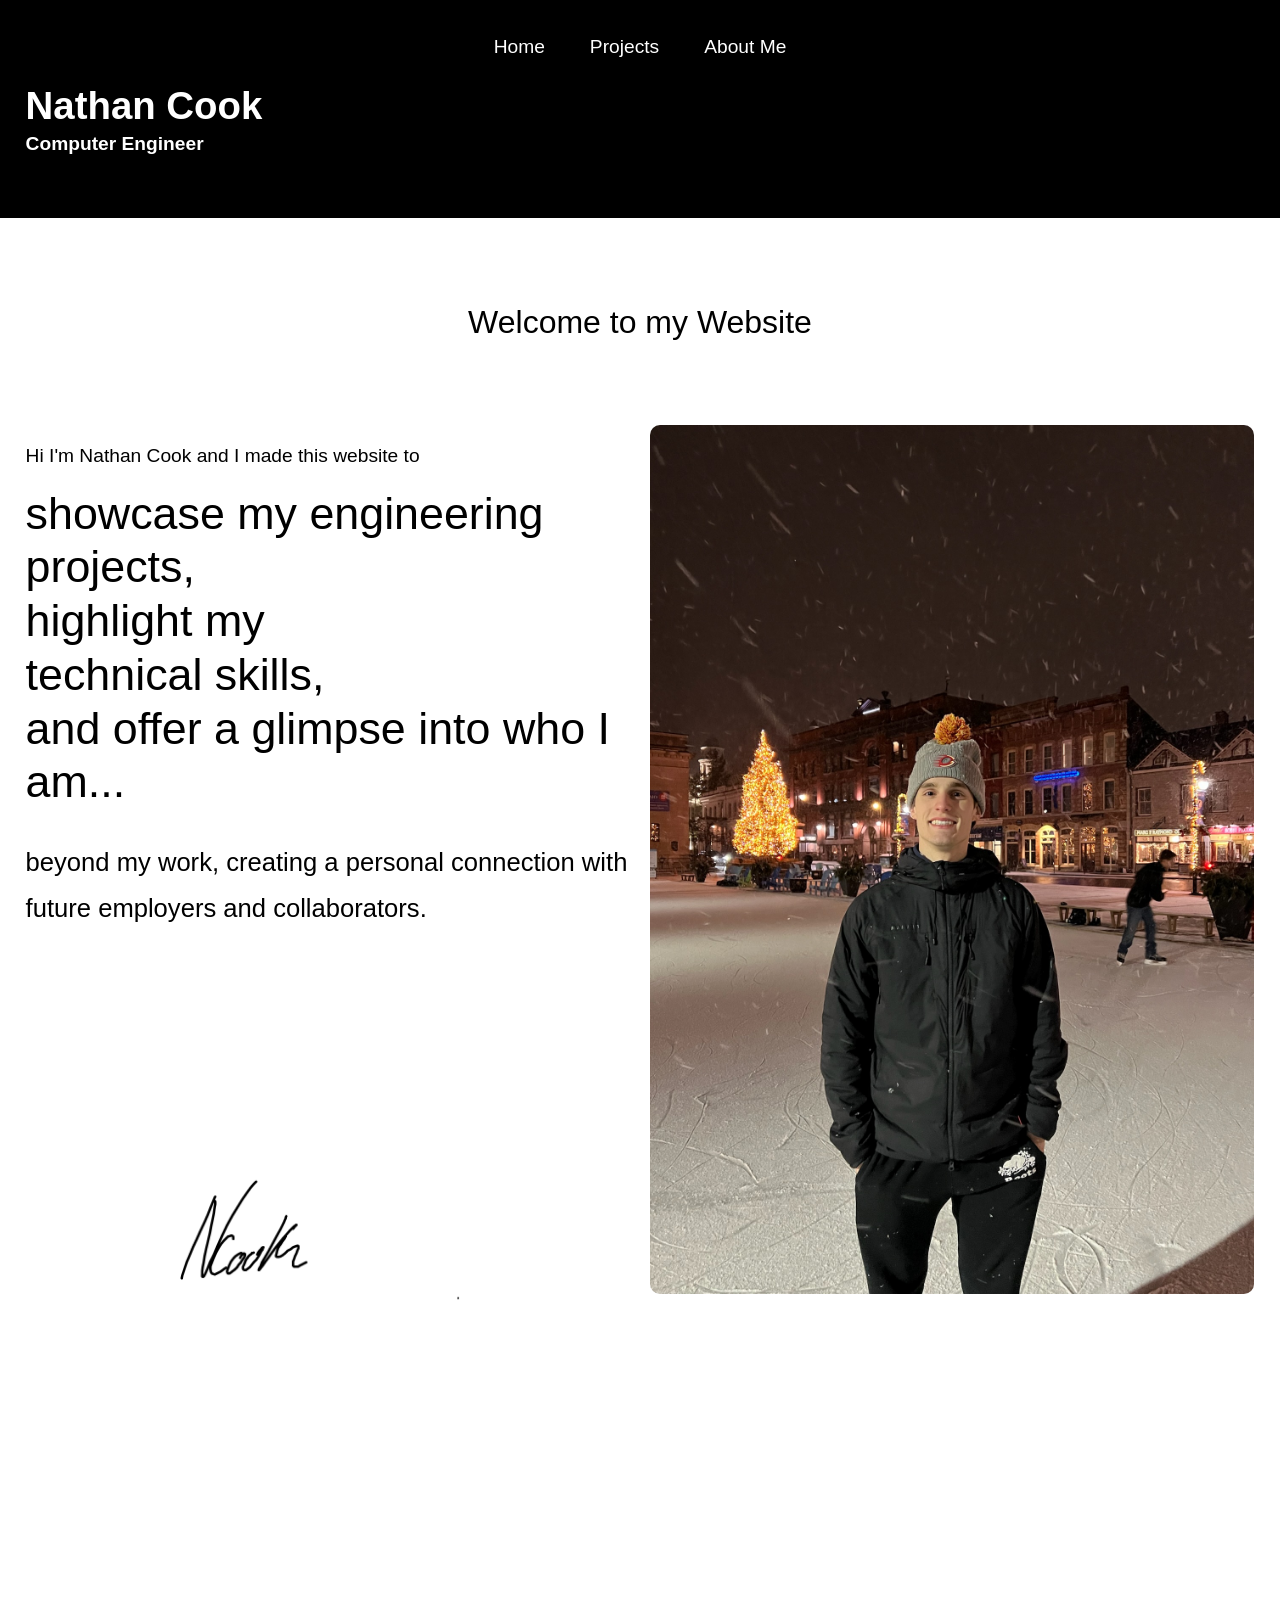
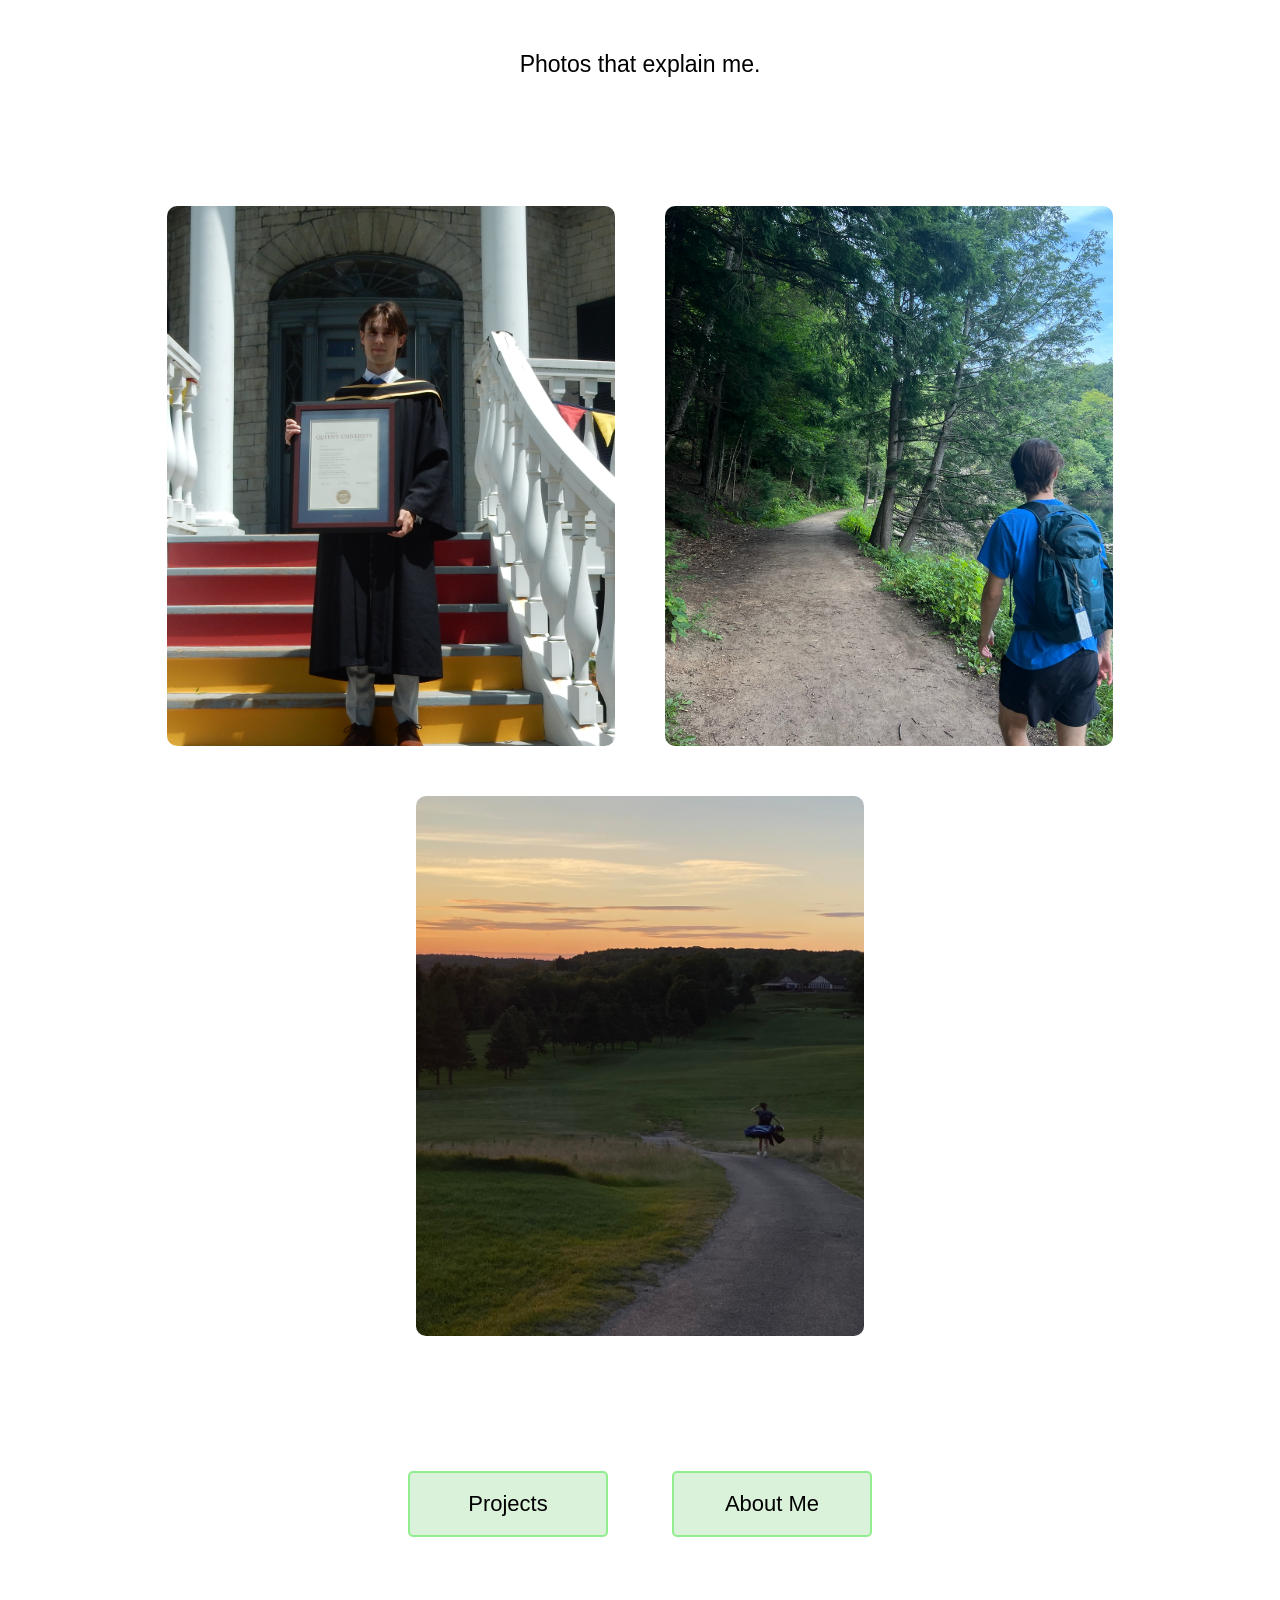
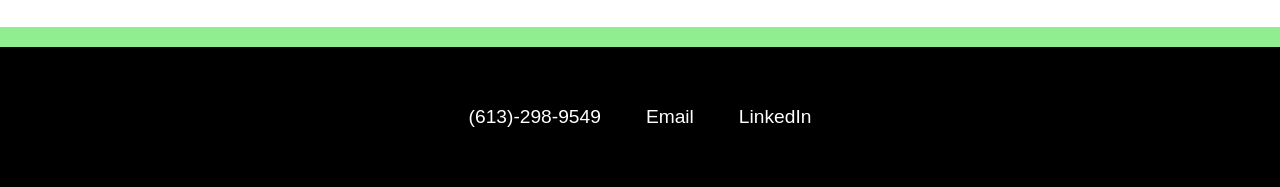
==== commit 221dc08f: "update photos" ====
--- a/index.html
+++ b/index.html
@@ -49,12 +49,12 @@
 
 
         <section class="middle-text">
-            <p>Here's some photos that explain me.</p>
+            <p>Photos that explain me.</p>
         </section>
 
 
         <section class="middle">
-            <div class="Photo1" style="background-image: url('Images/VinnyandMeOWeek.JPG');"></div>
+            <div class="Photo1" style="background-image: url('Images/Grad_Pic.JPG');"></div>
             <div class="Photo2" style="background-image: url('Images/Outdoors.jpeg');" ></div>
             <div div class="Photo3-golf" style="background-image: url('Images/Golf.jpg');" ></div>
         </section>
--- a/styles.css
+++ b/styles.css
@@ -1,66 +1,63 @@
 body {
     background: black;
     color: white;
-    font-family: Helvetica Neue, Helvectica, sans-serif;
-    margin: 0px 0px;
+    font-family: 'Helvetica Neue', Helvetica, sans-serif;
+    margin: 0;
     min-height: 100vh;
 }
 
-header{
-    padding: 35px 20px 40px 20px;
+header {
+    padding: clamp(20px, 4vh, 40px) clamp(15px, 2vw, 30px);
     display: flex;
     flex-direction: column;
     align-items: center;
 }
 
-footer{
-    height: 150px;
+footer {
+    min-height: 100px;
+    padding: 20px;
     display: flex;
     flex-direction: row;
     justify-content: center;
     align-items: center;
-    margin: 0px;
-}
-
-header nav ul, footer nav{
+    margin: 0;
+}
+
+header nav ul, footer nav {
     display: flex;
     flex-direction: row;
-    /* align-content: center;
-    justify-items: center; */
+    flex-wrap: wrap;
+    justify-content: center;
+    gap: 15px;
 }
 
 header h1 {
     text-align: left;
     margin-bottom: 5px;
     align-self: flex-start;
+    font-size: clamp(24px, 3vw, 40px);
 }
 
 header h2 {
     align-self: flex-start;
     text-align: left;
-    font-size: medium;
-    margin: 0px;
-}
-
-
-
-
-
-
-
+    font-size: clamp(16px, 1.5vw, 20px);
+    margin: 0;
+}
 
 section {
     background: white;
-    padding: 20px;
-    margin: 0px 0px;
+    padding: clamp(20px, 3vh, 40px) clamp(15px, 2vw, 30px);
+    margin: 0;
 }
 
 section.upper {
     background-color: black;
-    display: middle;
+    display: flex;
+    justify-content: center;
     text-align: center;
-    font-size: 20px;
-    padding-top: 0px;
+    font-size: clamp(16px, 2vw, 20px);
+    padding-top: 0;
 }
 
 section.middle {
@@ -69,237 +66,204 @@
     flex-wrap: wrap;
     justify-content: center;
     align-items: center;
-    padding: 0px 0px 30px 0px; /*up right down left*/
+    padding: 0 0 30px 0;
+    gap: 20px;
 }
 
 section.first-text {
-    padding: 100px;
-    margin: 0px;
+    padding: clamp(60px, 10vh, 120px);
+    margin: 0;
     display: flex;
     justify-content: center;
     position: relative;
-    gap: 150px;
+    gap: clamp(40px, 5vw, 100px);
     color: black;
 }
 
 p.Statement {
     transition: all 0.9s;
-    opacity: 0.4;
-    font-size: 33px;
+    /* opacity: 0.4; */
+    font-size: clamp(24px, 2.5vw, 36px);
     position: absolute;
     top: 30%;
 }
 
-section.first-text:hover p.Statement{
-    font-size: 34px;
+section.first-text:hover p.Statement {
+    font-size: clamp(25px, 2.6vw, 38px);
     transform: translateY(-25%);
     opacity: 1;
 }
 
-section.sussy{
-    display: flex;
-    flex-direction: wrap;
-    justify-content: center;
-    padding-top: 0px;
-    gap:60px;
+section.sussy {
+    display: flex;
+    flex-wrap: wrap;
+    justify-content: center;
+    padding-top: 0;
+    /* gap: clamp(20px, 4vw, 60px); */
     color: black;
 }
 
-section.main-text{
-    color:black;
-    padding: 100px;
+section.main-text {
+    color: black;
+    padding: clamp(50px, 10vh, 100px) clamp(20px, 5vw, 80px);
     display: flex;
     justify-content: center;
     position: relative;
-    font-size: 30px;
-}
-
-section.middle-text{
+    font-size: clamp(22px, 2vw, 32px);
+}
+
+section.middle-text {
     font-family: 'Inter', 'Helvetica Neue', Arial, sans-serif;
-    color:black;
-    padding: 100px;
+    color: black;
+    padding: clamp(50px, 10vh, 100px) clamp(20px, 5vw, 80px);
     display: flex;
     flex-direction: column;
     align-items: center;
-    font-size: 27px;
+    font-size: clamp(20px, 1.8vw, 28px);
 }
 
 section.bottom {
-    padding: 6px;
+    padding: 10px;
     background-color: lightgreen;
     text-align: center;
 }
 
-
-
-
-
-div.Project-3{
-    width: 1420px;
-    /* background-color: rgb(247, 247, 247); */
-    background-color: white;
-    display: flex;
-    padding: 20px;
+div.Project-3 {
+    width: 100%;
+    max-width: 1400px; /* Caps width on ultra-wide screens */
+    margin: 0 auto;
+    /* background-color: rgb(151, 236, 151); */
+    display: grid;
+    grid-template-columns: 1fr 1fr; /* Forces a perfect 50/50 split on desktop */
     gap: 20px;
-}
-
-.box-right {
-    height: 800px;
-    width: 720px;
-    display: flex;
-    justify-content: center;
+    padding-top: 3vh;
+}
+
+@media (max-width: 768px) {
+    /* ... other styles ... */
+
+    div.Project-3 {
+        grid-template-columns: 1fr; /* This forces it to a single column */
+    }
+
+    /* Optional: Ensure the image maintains a good aspect ratio */
+    .box-right {
+        height: 300px; /* Or use aspect-ratio: 16/9; */
+    }
+}
+
+.box-right, .box-left {
+    width: 100%;
+    height: 100%;
+    margin: 0;
 }
 
 .box-right img {
-    width: 100%; /* Ensures the image scales to fill the width of the box */
-    height: 100%; /* Ensures the image scales to fill the height of the box */
-    object-fit: cover; /* Scales the image to fully cover the box while maintaining aspect ratio */
-    object-position:bottom; /* Centers the image within the box */
+    width: 100%;
+    height: 80%;
+    object-fit: cover;
+    object-position: bottom;
     border-radius: 10px;
+    min-width: 200px;
 }
 
 .box-left {
     font-family: 'Inter', 'Helvetica Neue', Arial, sans-serif;
-    height: 800px;
-    width: 720px;
-    display: flex;
     flex-direction: column;
-    align-items: start;
+    align-items: flex-start;
     text-align: start;
-    /* background-color: lightgreen; */
-}
-
-.box-left .sub-title{
-    padding: 30px;
-    margin: 0px;
-    font-size: 23px;
-    /* border: 1px solid black; */
-}
-
-.box-left .description{
-    padding: 0px 30px 30px 20px; /*up right down left*/
+    justify-content: center; /* Centers text vertically */
+}
+
+.box-left .sub-title {
+    padding: 20px 0;
+    margin: 0;
+    font-size: clamp(18px, 1.5vw, 24px);
+}
+
+.box-left .description {
+    padding: 0 0 20px 0;
     font-weight: 500;
-    margin: 0px;
-    font-size: 50px;
-    /* border: 1px solid black; */
-}
-
-.box-left .core-description{
-    line-height: 2.5rem; /*Line height*/
-    padding: 20px 30px 20px 30px;
-    margin: 0px;
-    font-size: 30px;
-    /* border: 1px solid black; */
-}
-
-.small-text{
-    font-size: 20px;
-    /* border: 1px solid black; */
-    width: 200px;
-    margin-top: 40px;
+    margin: 0;
+    font-size: clamp(32px, 3.5vw, 54px);
+    line-height: 1.2;
+}
+
+.box-left .core-description {
+    line-height: 1.8;
+    padding: 10px 0;
+    margin: 0;
+    font-size: clamp(18px, 2vw, 30px);
+}
+
+.small-text {
+    font-size: clamp(14px, 1.2vw, 20px);
+    max-width: 200px;
+    margin-top: 30px;
+}
+
+div.signature, div.Photo1, div.Photo2, div.Photo3-golf, div.Photo3 {
+    margin: 15px;
+    box-sizing: border-box;
+    height: clamp(400px, 60vh, 700px);
+    width: clamp(300px, 35vw, 550px);
+    border-radius: 10px;
+    background-repeat: no-repeat;
 }
 
 div.signature {
-    align-self: center ;
+    align-self: center;
     background-size: 125%;
-    background-position-x: 0%; /* Centers the image in the div */
-    background-position-y: 50%;
-    background-repeat: no-repeat; /* Prevents the image from repeating */
-    height: 700px;
-    width: 500px;
-    box-sizing: border-box;
-}
-
-
-
-
-
-
-div {
-    margin: 10px;
-    box-sizing: border-box;
-    height: auto;
-    padding: 0px;
-    text-align: center;
-    border-radius: 10px;
+    background-position: 0% 50%;
 }
 
 div.Photo1 {
     background-size: 200%;
-    background-position-x: 50%; /* Centers the image in the div */
-    background-position-y: 80%;
-    background-repeat: no-repeat; /* Prevents the image from repeating */
-    height: 700px;
-    width: 550px;
-    box-sizing: border-box;
+    background-position: 50% 50%;
 }
 
 div.Photo2 {
     background-size: 100%;
-    background-position-x: 50%; /* Centers the image in the div */
-    background-position-y: 85%;
-    background-repeat: no-repeat; /* Prevents the image from repeating */
-    height: 700px;
-    width: 550px;
-    box-sizing: border-box;
+    background-position: 50% 85%;
 }
 
 div.Photo3-golf {
     background-size: 205%;
-    background-position-x: 75%; /* Centers the image in the div */
-    background-position-y: 70%;
-    background-repeat: no-repeat; /* Prevents the image from repeating */
-    height: 700px;
-    width: 550px;
-    box-sizing: border-box;
+    background-position: 75% 70%;
 }
 
 div.Photo3 {
     background-size: 100%;
-    background-position-x: 50%; /* Centers the image in the div */
-    background-position-y: 70%;
-    background-repeat: no-repeat; /* Prevents the image from repeating */
-    height: 700px;
-    width: 550px;
-    box-sizing: border-box;
+    background-position: 50% 70%;
 }
 
 button {
-    /* margin: 50px; */
-    width:200px;
+    width: 200px;
     height: 66px;
     border-radius: 5px;
     border: 2px solid lightgreen;
-    background-color: rgb(218, 241, 218);;
+    background-color: rgb(218, 241, 218);
     box-shadow: inset 0 0 0 0 lightgreen;
     transition: ease-out 0.30s;
     font-size: 22px;
 }
 
-button:hover{
+button:hover {
     box-shadow: inset 0 0 66px 0 lightgreen;
     cursor: pointer;
 }
 
-
-
-
-
-
-
-
-
 ul {
-    margin: 0px;
-    padding: 0px;
+    margin: 0;
+    padding: 0;
     list-style-type: none;
 }
 
 li {
     display: flex;
-    flex-direction: wrap;
-    justify-content: center;
-    width: 200px;
+    justify-content: center;
+    width: auto; /* Let content dictate width instead of strict 13vw */
+    padding: 0 15px;
     text-align: center;
 }
 
@@ -308,16 +272,16 @@
     text-transform: none;
     cursor: pointer;
     position: relative;
-    font-size: 20px;
+    font-size: clamp(16px, 1.5vw, 20px);
     color: white;
 }
 
-a::after{
+a::after {
     content: '';
     position: absolute;
     height: 2px;
     left: 0;
-    bottom: -3px;
+    bottom: -4px;
     width: 0;
     background: lightgreen;
     transition: width 0.2s;
@@ -331,20 +295,29 @@
     color: white;
 }
 
-/* Media Query: Adjust for smaller screen sizes */
+/* Media Query: Restored standard breakpoints for reliability */
 @media (max-width: 1200px) {
-    div.Photo1, div.Photo2, div.Photo3 {
-        width: 45%; /* Make them slightly smaller on narrower screens */
+    div.Photo1, div.Photo2, div.Photo3, div.Photo3-golf {
+        width: 45%; 
     }
 }
 
 @media (max-width: 768px) {
     section.middle {
-        flex-direction: column; /* Stack items vertically on small screens */
-    }
-
-    div.Photo1, div.Photo2, div.Photo3 {
-        width: 90%; /* Full width for small screens */
-        max-width: 500px; /* Set a reasonable max width */
-    }
-}
+        flex-direction: column; 
+    }
+
+    div.Project-3 {
+        flex-direction: column;
+    }
+
+    .box-right, .box-left {
+        width: 100%;
+        min-height: auto;
+    }
+
+    div.Photo1, div.Photo2, div.Photo3, div.Photo3-golf {
+        width: 90%; 
+        max-width: 500px;
+    }
+}
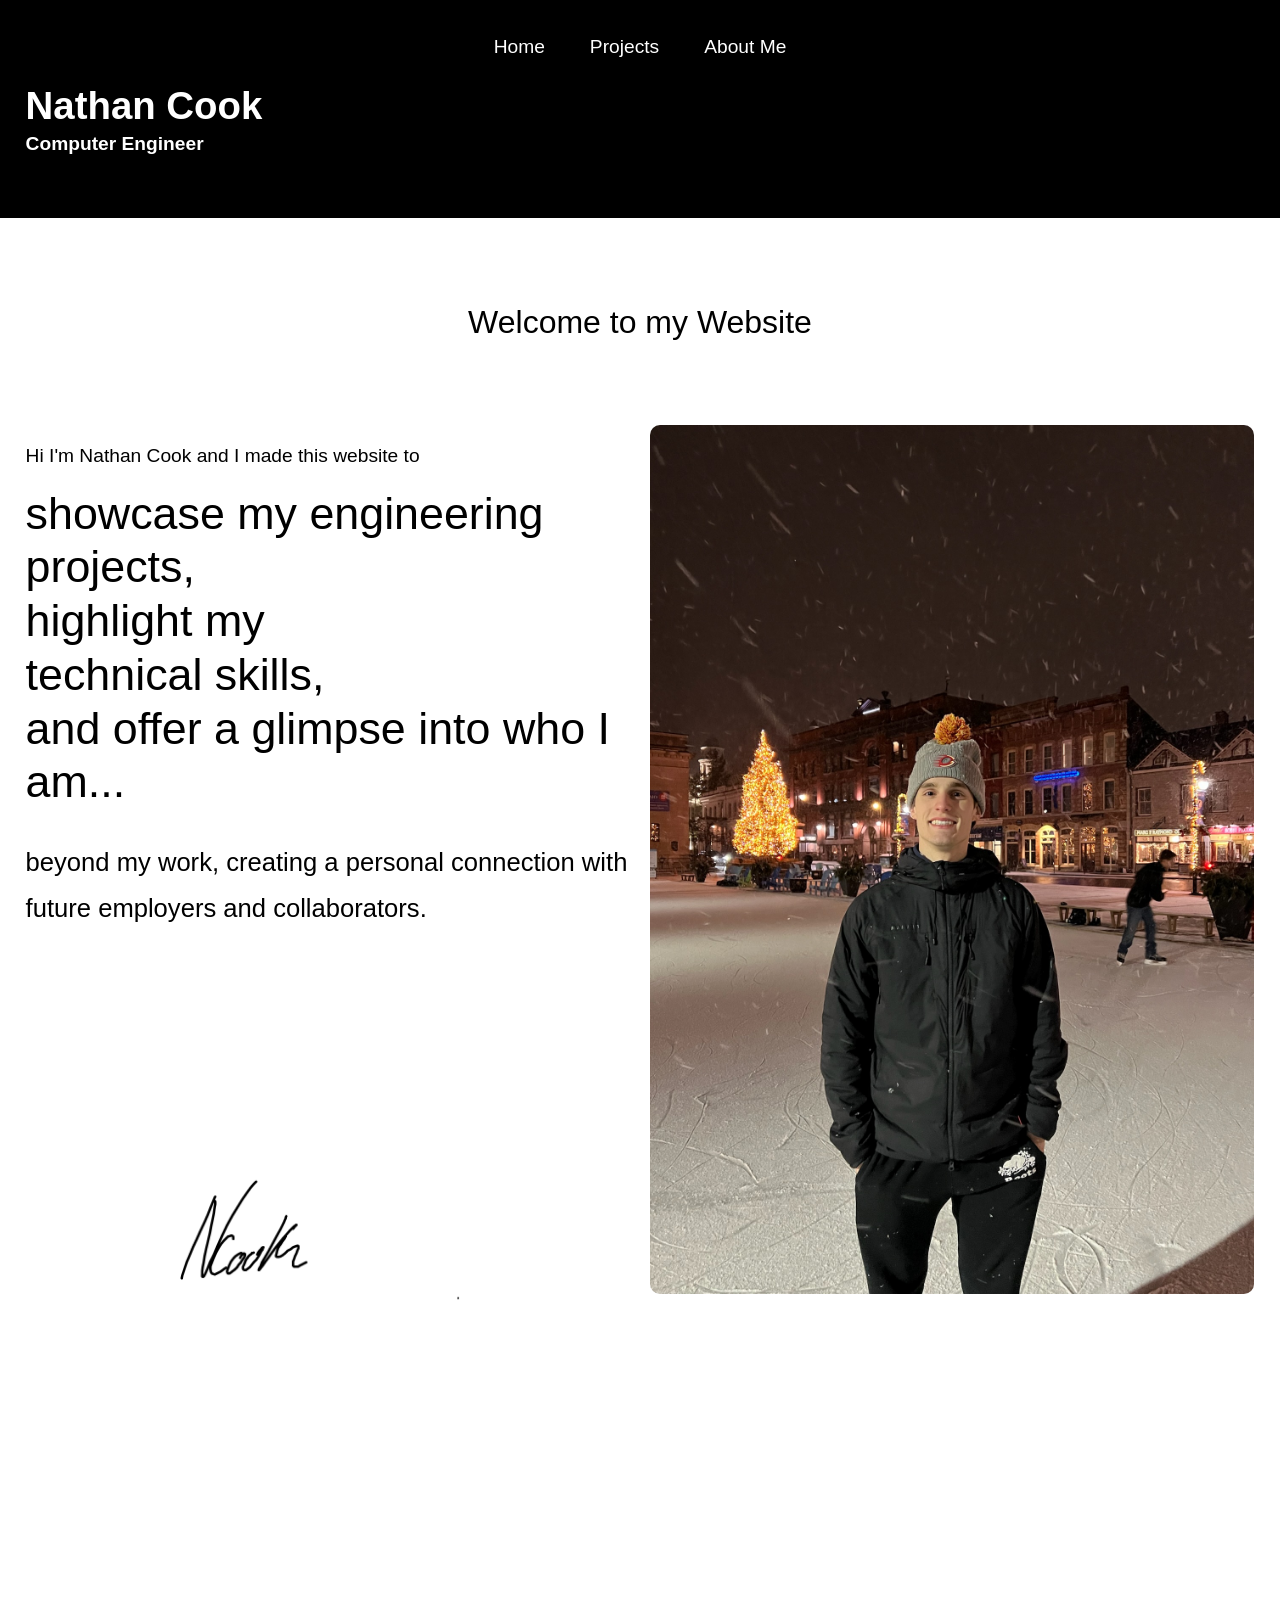
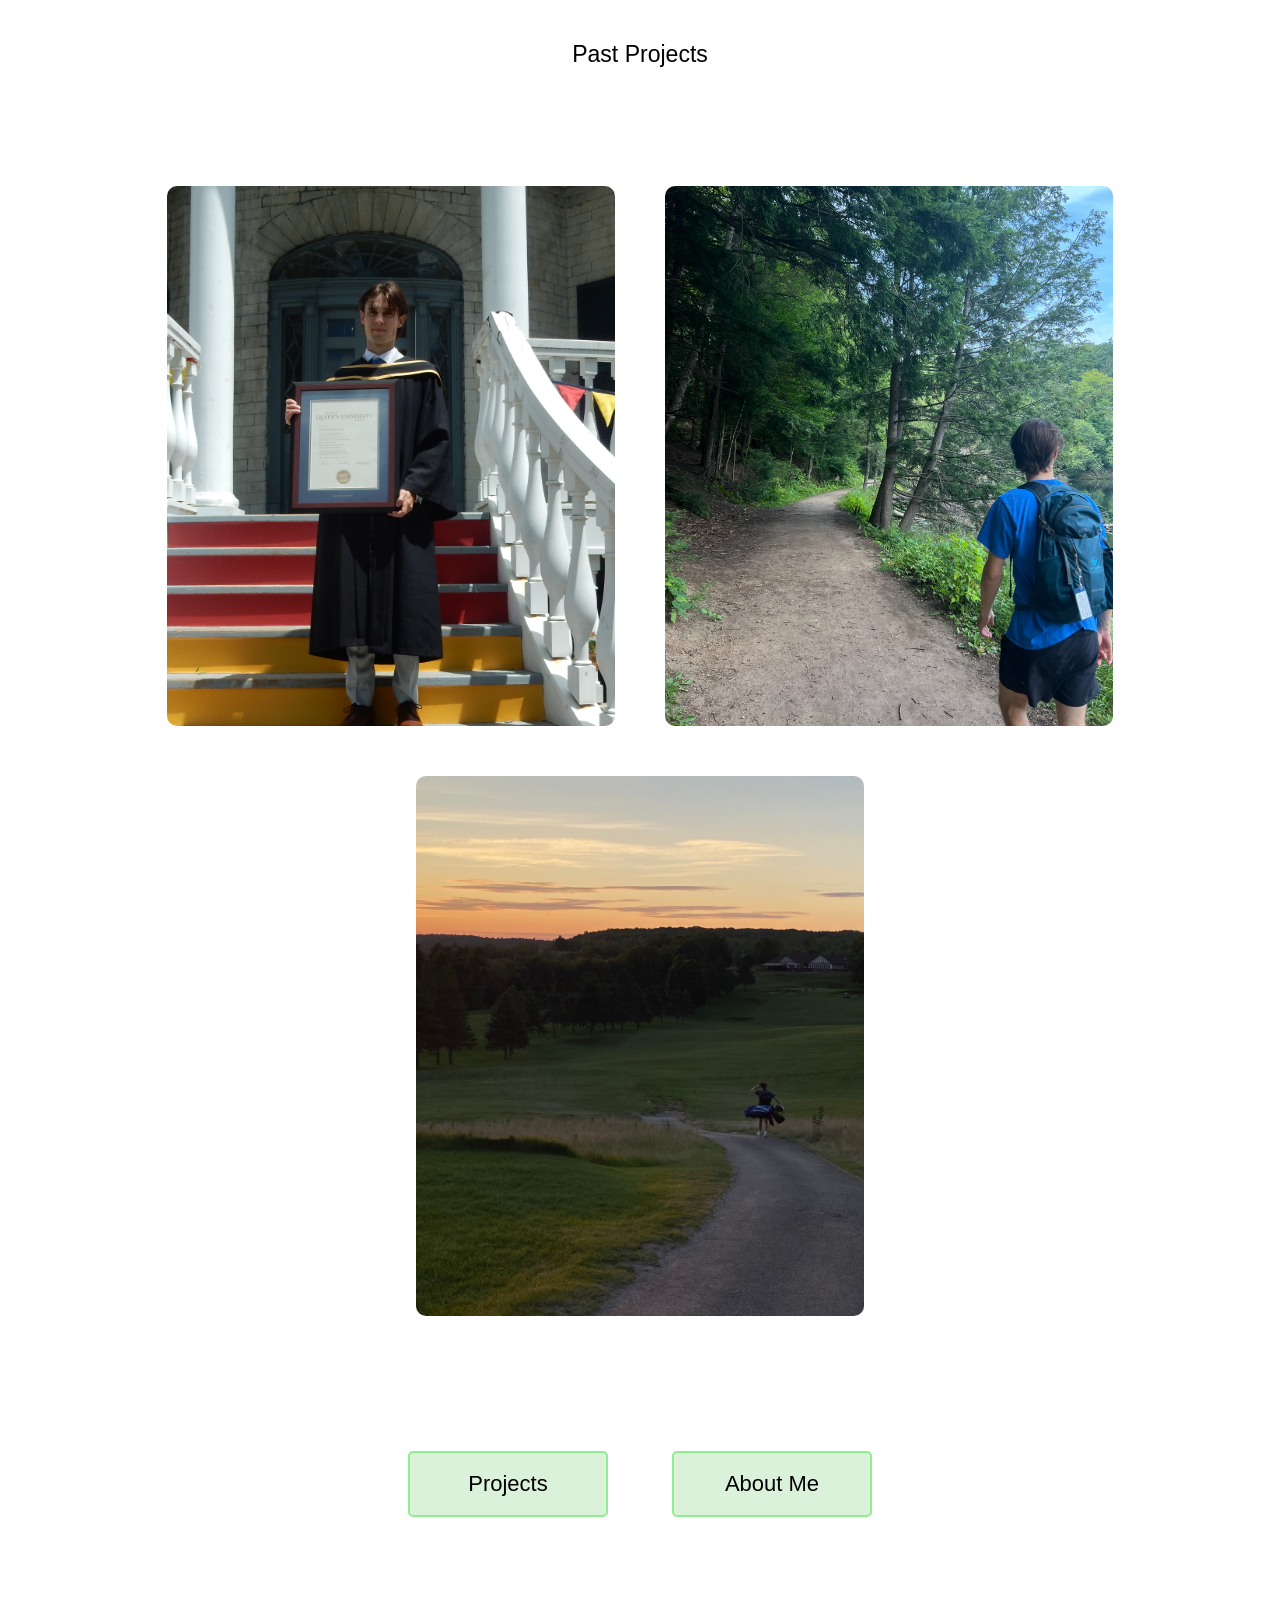
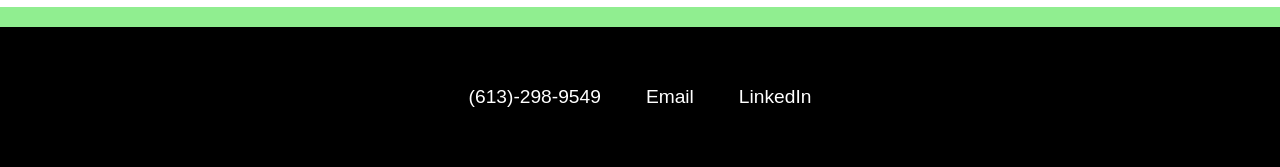
==== commit 2c343547: "Changes" ====
--- a/index.html
+++ b/index.html
@@ -49,7 +49,7 @@
 
 
         <section class="middle-text">
-            <p>Photos that explain me.</p>
+            <p>Past Projects</p>
         </section>
 
 
--- a/styles.css
+++ b/styles.css
@@ -115,7 +115,7 @@
 section.middle-text {
     font-family: 'Inter', 'Helvetica Neue', Arial, sans-serif;
     color: black;
-    padding: clamp(50px, 10vh, 100px) clamp(20px, 5vw, 80px);
+    padding: clamp(50px, 10vh, 80px) clamp(20px, 5vw, 60px);
     display: flex;
     flex-direction: column;
     align-items: center;
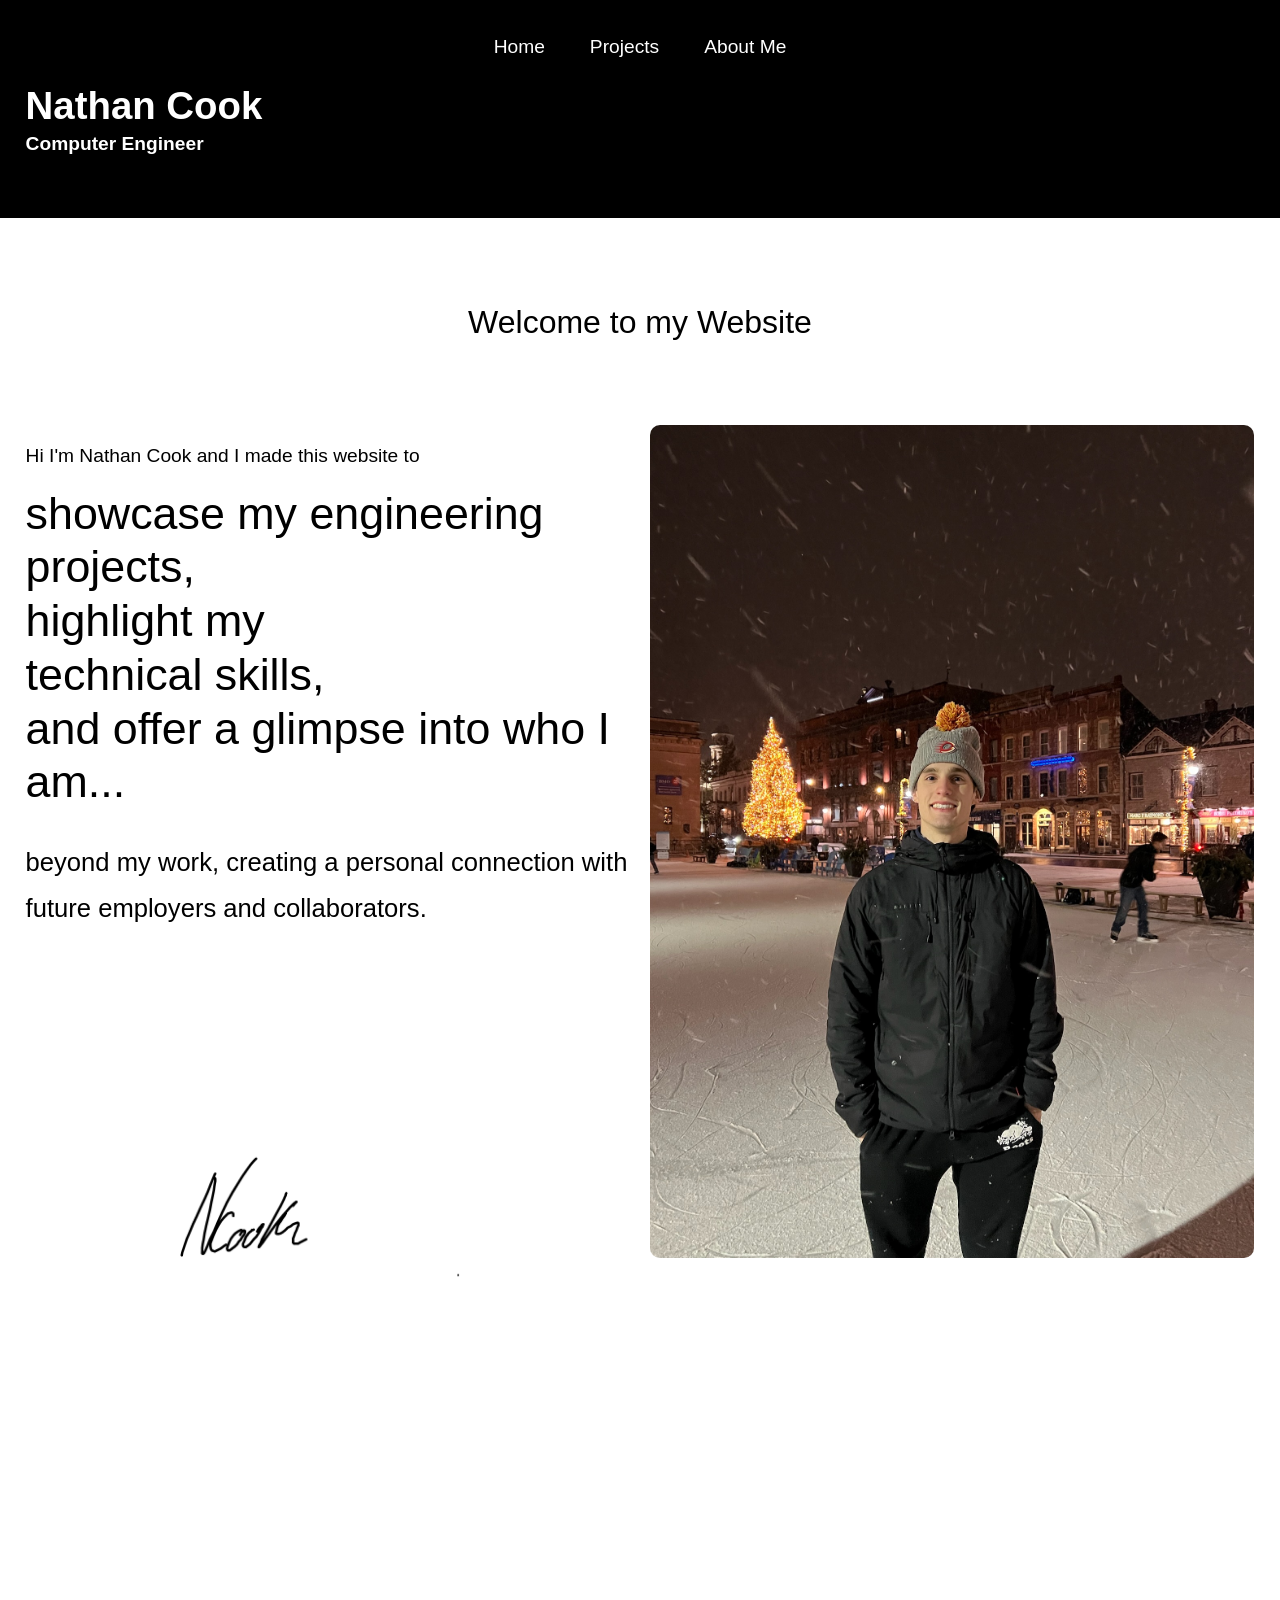
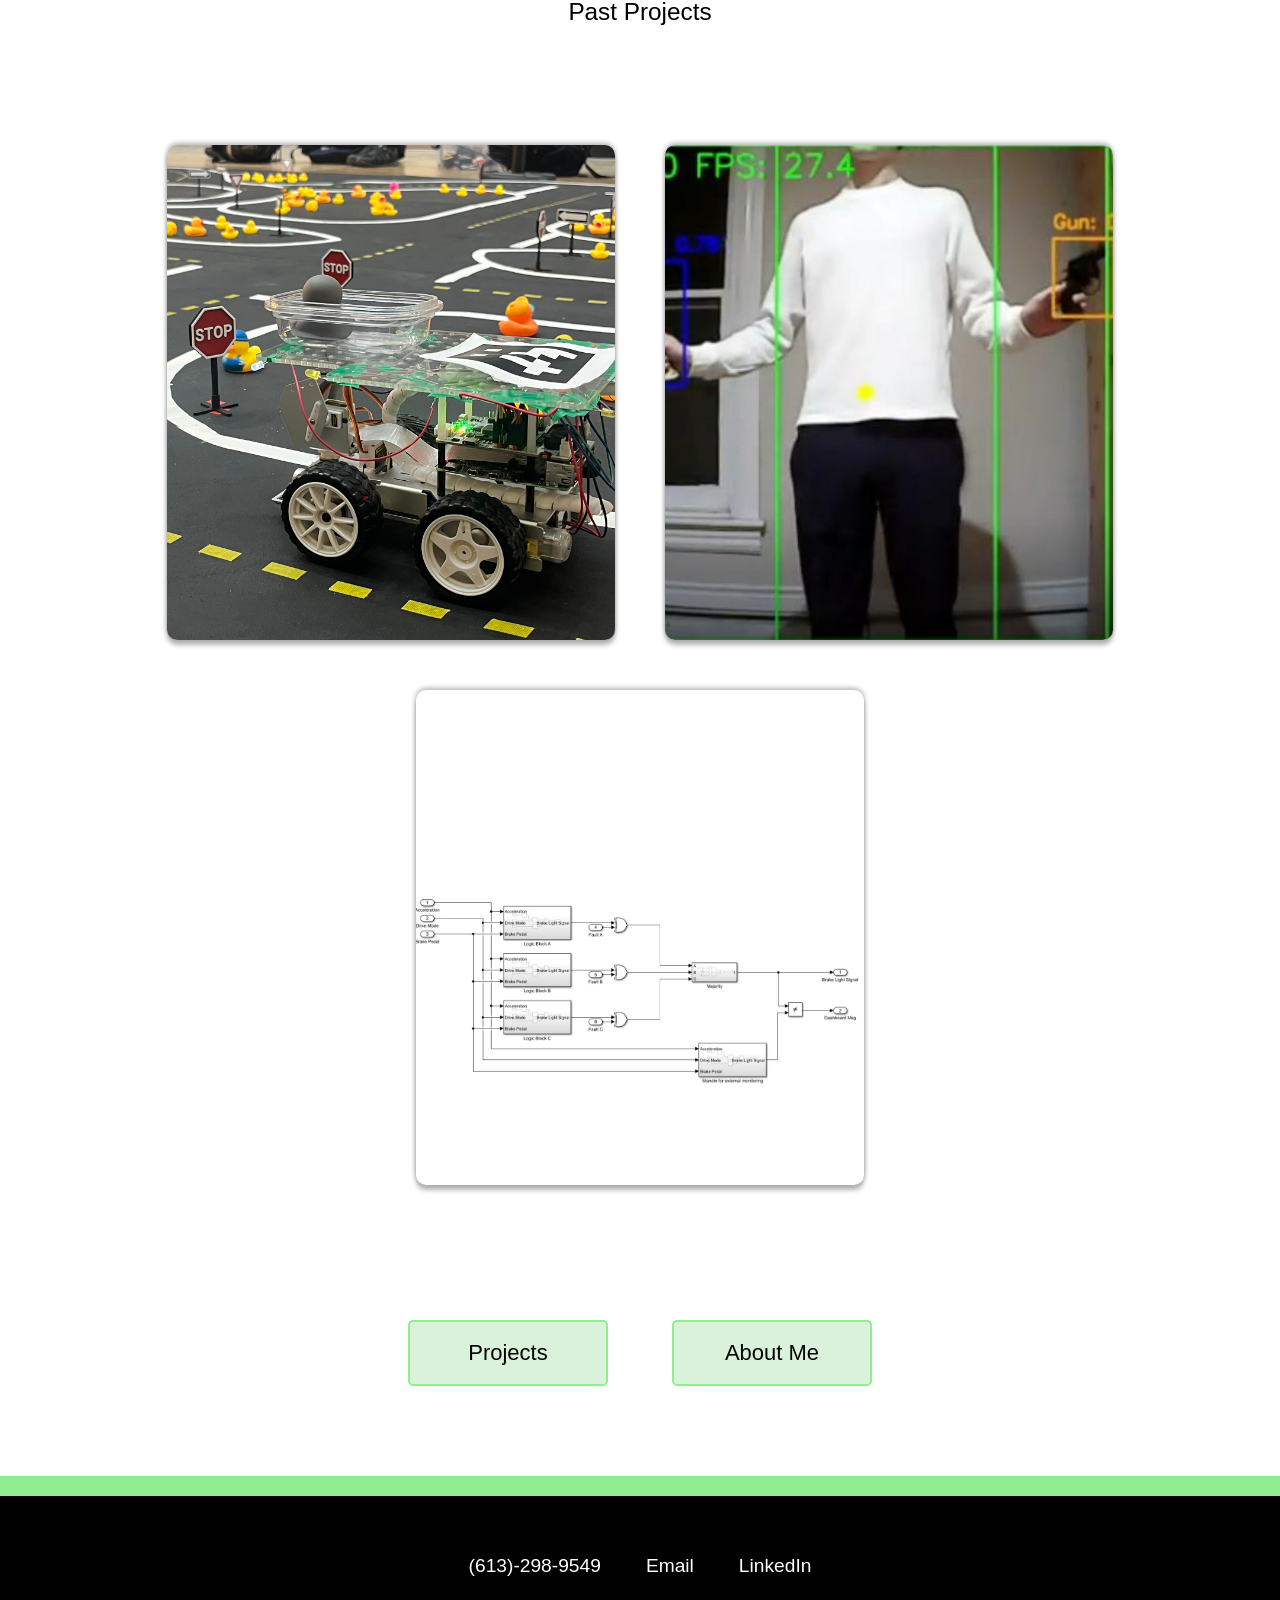
==== commit 1af85e6a: "Updated Project Photos" ====
--- a/index.html
+++ b/index.html
@@ -54,9 +54,9 @@
 
 
         <section class="middle">
-            <div class="Photo1" style="background-image: url('Images/Grad_Pic.JPG');"></div>
-            <div class="Photo2" style="background-image: url('Images/Outdoors.jpeg');" ></div>
-            <div div class="Photo3-golf" style="background-image: url('Images/Golf.jpg');" ></div>
+            <div class="Photo1" style="background-image: url('Images/Auto_car.jpeg');"></div>
+            <div class="Photo2" style="background-image: url('Images/Capstone_Cam.jpg');" ></div>
+            <div div class="Photo3-golf" style="background-image: url('Images/ELEC471.jpg');" ></div>
         </section>
 
 
--- a/styles.css
+++ b/styles.css
@@ -119,7 +119,7 @@
     display: flex;
     flex-direction: column;
     align-items: center;
-    font-size: clamp(20px, 1.8vw, 28px);
+    font-size: clamp(20px, 1.9vw, 40px);
 }
 
 section.bottom {
@@ -205,8 +205,8 @@
 div.signature, div.Photo1, div.Photo2, div.Photo3-golf, div.Photo3 {
     margin: 15px;
     box-sizing: border-box;
-    height: clamp(400px, 60vh, 700px);
-    width: clamp(300px, 35vw, 550px);
+    height: clamp(350px, 55vh, 600px);
+    width: clamp(275px, 35vw, 550px);
     border-radius: 10px;
     background-repeat: no-repeat;
 }
@@ -219,17 +219,26 @@
 
 div.Photo1 {
     background-size: 200%;
-    background-position: 50% 50%;
+    background-position: 65% 50%;
+    box-shadow: 
+        rgba(0, 0, 0, 0.3) 0 -2px 5px, 
+        rgba(0, 0, 0, 0.3) 0 5px 5px;
 }
 
 div.Photo2 {
-    background-size: 100%;
-    background-position: 50% 85%;
+    background-size: cover;
+    background-position: 50% 40%;
+    box-shadow: 
+        rgba(0, 0, 0, 0.3) 0 -2px 5px, 
+        rgba(0, 0, 0, 0.3) 0 5px 5px;
 }
 
 div.Photo3-golf {
-    background-size: 205%;
-    background-position: 75% 70%;
+    background-size: 115%;
+    background-position: 50% 70%;
+    box-shadow: 
+        rgba(0, 0, 0, 0.3) 0 -2px 5px, 
+        rgba(0, 0, 0, 0.3) 0 5px 5px;
 }
 
 div.Photo3 {
